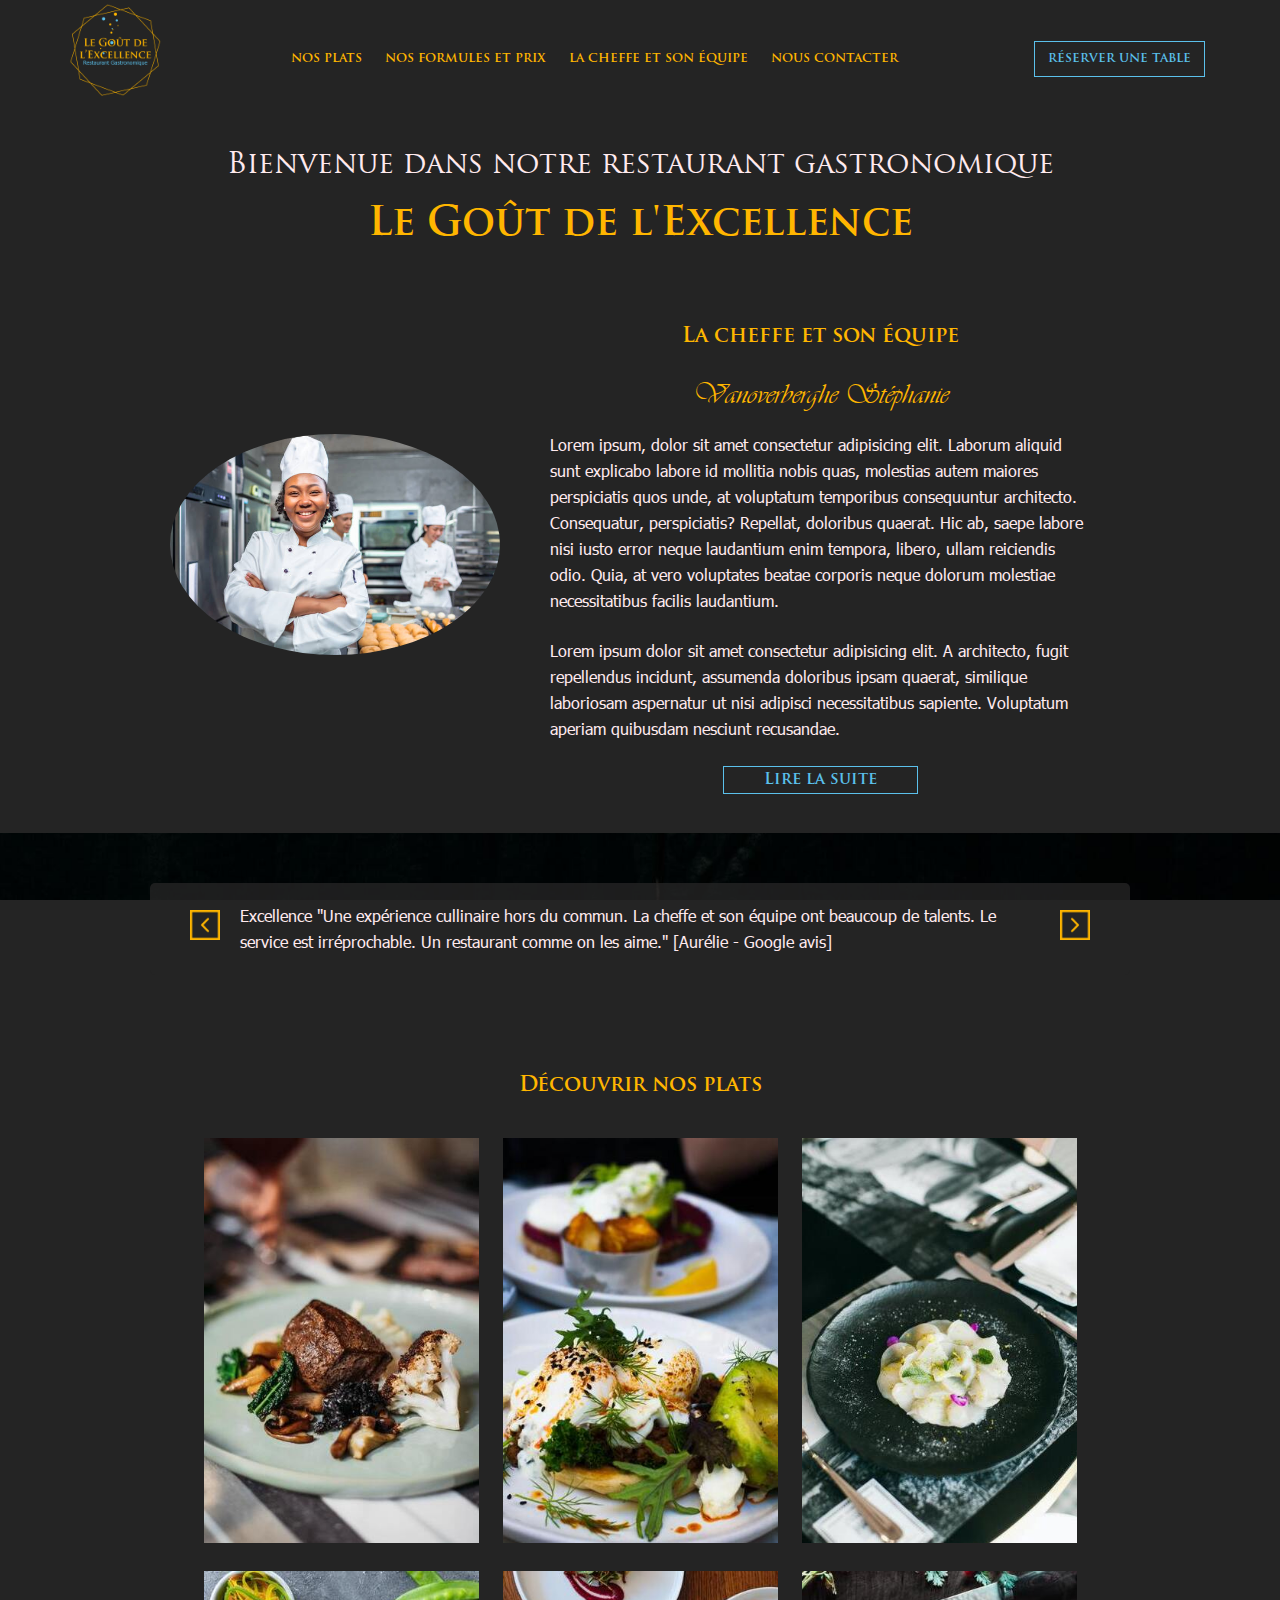
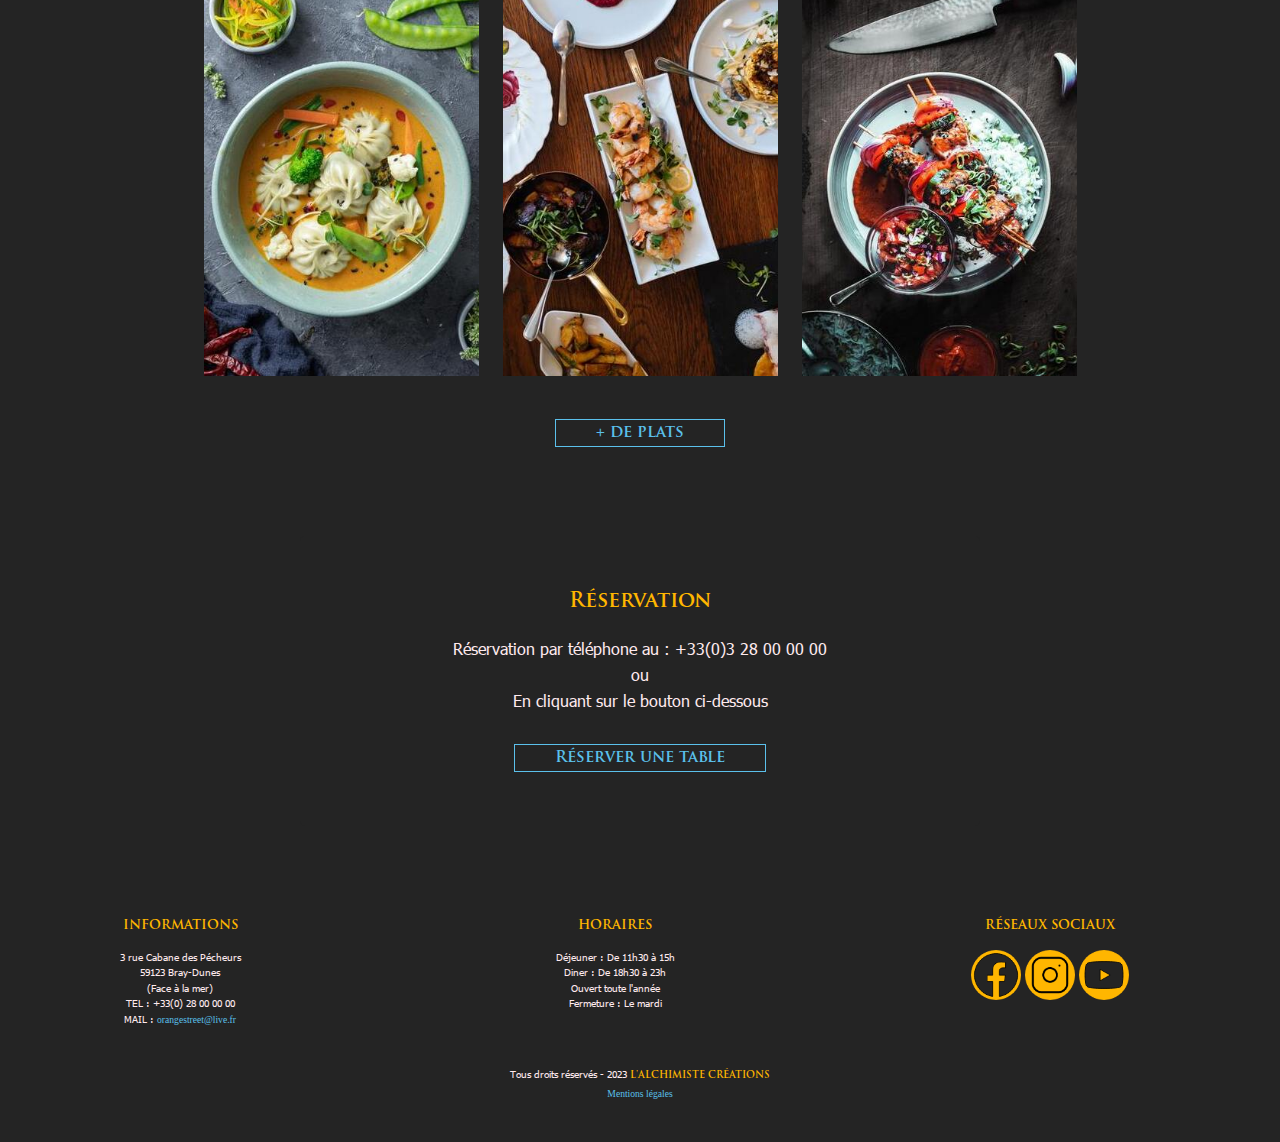
==== index.html @ fe38e7e0 "Dépot formule et prix" ====
<!DOCTYPE html>
<html lang="fr">

<head>
    <!-- META -->
    <meta charset="UTF-8">
    <meta http-equiv="X-UA-Compatible" content="IE=edge">
    <meta name="description"
        content="Découvrez notre restaurant gastronomique à Bray-dunes, où chaque plat est une véritable œuvre d'art culinaire. Notre chef utilise des ingrédients frais et locaux pour créer des plats savoureux et raffinés qui raviront vos papilles. Profitez de notre ambiance élégante et chaleureuse tout en dégustant notre menu délicieux, accompagné d'une sélection de vins soigneusement choisie. Réservez dès maintenant pour une expérience gastronomique inoubliable.">
    <meta name="viewport" content="width=device-width, initial-scale=1.0">

    <!-- LINK -->
    <link rel="stylesheet" href="/public/assets/css/style.css" media="screen">
    <link rel="shortcut icon" href="" type="image/x-icon">

    <title>"Le goût de l'excellence" restaurant gastronomique à Bray-dunes | Menu savoureux à base d'ingrédients frais
        et locaux</title>
</head>

<body>
    <!-- HEADER -->
    <header class="header">

        <!-- NAVBAR -->
        <div class="topbar">
            <div class="logo">
                <a href="/" title="Accueil">
                    <img src="/public/assets/img/logo.png" alt="Logo du restaurant" width="100">
                </a>
            </div>
            <nav class="header-nav-container">
                <div class="header-nav">
                    <!-- <a href="/restaurant.html" title="Restaurant" class="nav-item">Notre restaurant</a> -->
                    <a href="/menu.html" title="Plats" class="nav-item">Nos plats</a>
                    <a href="/price.html" title="Prix" class="nav-item">Nos formules et prix</a>
                    <a href="/cheffe.html" title="La cheffe" class="nav-item">La cheffe et son équipe</a>
                    <a href="/contact.html" title="Contact" class="nav-item">Nous contacter </a>
                </div>
            </nav>
            <div class="reservation">
                <a href="/reserve.html" title="Réservation" class="nav-item menu-button">Réserver une table</a>
            </div>
        </div>
    </header>

    <!-- MAIN -->
    <main>

        <!-- BANNER -->
        <section class="banner" id="banner">
            <div class="banner-container">
                <div class="banner-video">
                    <video src="/public/assets/video/banner-home.mp4" height="100" loop autoplay></video>
                </div>
                <div class="banner-text">
                    <p class="banner-text-welcome">Bienvenue dans notre restaurant gastronomique</p>
                    <h1 class="banner-text-title">Le Goût de l'Excellence</h1>
                </div>
            </div>
        </section>

        <!-- CHEFFE -->
        <section class="section-home">
            <div class="container">
                <div class="block-cheffe">
                    <div class="block-img">
                        <img src="/public/assets/img/cheffe.jpg" alt="Photo du cheffe" class="rounded-img">
                    </div>
                    <div class="block-body">
                        <h2 class="title">La cheffe et son équipe</h2>
                        <h3 class="signature">Vanoverberghe Stéphanie</h3>
                        <div class="text">
                            <p>Lorem ipsum, dolor sit amet consectetur adipisicing elit. Laborum aliquid sunt explicabo
                                labore id
                                mollitia nobis quas, molestias autem maiores perspiciatis quos unde, at voluptatum
                                temporibus
                                consequuntur architecto. Consequatur, perspiciatis?
                                Repellat, doloribus quaerat. Hic ab, saepe labore nisi iusto error neque laudantium enim
                                tempora,
                                libero, ullam reiciendis odio. Quia, at vero voluptates beatae corporis neque dolorum
                                molestiae
                                necessitatibus facilis laudantium.</p>
                            <p>Lorem ipsum dolor sit amet consectetur adipisicing elit. A architecto, fugit repellendus
                                incidunt,
                                assumenda doloribus ipsam quaerat, similique laboriosam aspernatur ut nisi adipisci
                                necessitatibus
                                sapiente. Voluptatum aperiam quibusdam nesciunt recusandae.</p>
                        </div>
                        <div class="cheffe-btn">
                            <a href="/cheffe.html" class="btn">Lire la suite</a>
                        </div>
                    </div>
                </div>
            </div>
        </section>

        <!-- COMMENTS -->
        <section class="section-slider">
            <div class="container-slider">
                <div class="block-slider">
                    <div class="arrow-left">
                        <img src="/public/assets/img/arrow-left.png" alt="flèche gauche" class="arrow">
                    </div>
                    <div class="comments">
                        <p>Excellence "Une expérience cullinaire hors du commun. La cheffe et son équipe ont beaucoup de
                            talents. Le service est irréprochable. Un restaurant comme on les aime." [Aurélie - Google
                            avis]</p>
                    </div>
                    <div class="arrow-right">
                        <img src="/public/assets/img/arrow-right.png" alt="flèche droite" class="arrow">
                    </div>
                    <!-- <div class="points">
                        <img src="/public/assets/img/points.png" alt="Points">
                    </div> -->
                </div>
            </div>
        </section>

        <!-- PLATE -->
        <section class="section-mosaik">
            <div class="container-mosaik">
                <div class="block-body-mosaik">
                    <h2 class="title">Découvrir nos plats</h2>
                    <div class="block-img-mosaik">
                        <div class="block-img-top">
                            <img src="/public/assets/img/mosaik-1.jpg" alt="Plat1">
                            <img src="/public/assets/img/mosaik-2.jpg" alt="Plat2">
                            <img src="/public/assets/img/mosaik-3.jpg" alt="Plat3">
                        </div>
                        <div class="block-img-bottom">
                            <img src="/public/assets/img/mosaik-4.jpg" alt="Plat4">
                            <img src="/public/assets/img/mosaik-5.jpg" alt="Plat5">
                            <img src="/public/assets/img/mosaik-6.jpg" alt="Plat6">
                        </div>
                    </div>
                    <div class="btn-mosaik">
                        <a href="/price.html" class="btn">+ de plats</a>
                    </div>
                </div>
            </div>
        </section>

        <!-- RESERVATION -->
        <section class="section-reserve">
            <div class="container-reserve">
                <div class="block-reserve">
                    <h2 class="title">Réservation</h2>
                    <p>Réservation par téléphone au : +33(0)3 28 00 00 00</p>
                    <p>ou</p>
                    <p>En cliquant sur le bouton ci-dessous</p>
                    <div class="btn-reserve">
                        <a href="/reserve.html" class="btn">Réserver une table</a>
                    </div>
                </div>
            </div>
        </section>

    </main>

    <!-- FOOTER -->
    <footer class="footer" id="footer">
        <div class="footer-container">
            <div class="footer-columns">
                <div class="footer-column">
                    <div class="footer-title">
                        <h4>Informations</h4>
                    </div>
                    <p>3 rue Cabane des Pécheurs</p>
                    <p>59123 Bray-Dunes</p>
                    <p>(Face à la mer)</p>
                    <p>TEL : +33(0) 28 00 00 00</p>
                    <p>MAIL : <a href="mailto:orangestreet@live.fr">orangestreet@live.fr</a></p>
                </div>
                <div class="footer-column">
                    <div class="footer-title">
                        <h4>Horaires</h4>
                    </div>
                    <ul>
                        <li>Déjeuner : De 11h30 à 15h</li>
                        <li>Diner : De 18h30 à 23h</li>
                        <li>Ouvert toute l'année</li>
                        <li>Fermeture : Le mardi</li>
                    </ul>
                </div>
                <div class="footer-column">
                    <div class="footer-title">
                        <h4>Réseaux sociaux</h4>
                    </div>
                    <div class="footer-logos">
                        <a href="https://www.facebook.com/lalchimiste2compostelle" title="Facebook">
                            <img src="/public/assets/img/Facebook.png" alt="Logo Facebook" width="50">
                        </a>
                        <a href="https://www.instagram.com/lalchimiste_creations/" title="Instagram">
                            <img src="/public/assets/img/instagram.png" alt="Logo Instagram" width="50">
                        </a>
                        <a href="https://www.youtube.com/channel/UCnez55mgM1Cpp3RMYJ5Xnkg" title="YouTube">
                            <img src="/public/assets/img/youtube.png" alt="Logo YouTube" width="50">
                        </a>
                    </div>
                </div>
            </div>
            <div class="footer-credits">
                <p>Tous droits réservés - 2023 <span>L'Alchimiste Créations</span></p>
                <a href="/legals-mentions.html" title="Mentions légales" class="legal-mentions">Mentions légales</a>
            </div>
        </div>

    </footer>

</body>

</html>
---- public/assets/css/style.css ----
/*! minireset.css v0.0.6 | MIT License | github.com/jgthms/minireset.css */
html,
body,
p,
ol,
ul,
li,
dl,
dt,
dd,
blockquote,
figure,
fieldset,
legend,
textarea,
pre,
iframe,
hr,
h1,
h2,
h3,
h4,
h5,
h6 {
    margin: 0;
    padding: 0;
}

h1,
h2,
h3,
h4,
h5,
h6 {
    font-size: 100%;
    font-weight: normal;
}

ul {
    list-style: none;
}

button,
input,
select {
    margin: 0;
}

html {
    box-sizing: border-box;
}

*,
*::before,
*::after {
    box-sizing: border-box;
}

img,
video {
    height: auto;
    max-width: 100%;
}

iframe {
    border: 0;
}

table {
    border-collapse: collapse;
    border-spacing: 0;
}

td,
th {
    padding: 0;
}

/* FONT */

@font-face {
    font-family: 'Trajan Pro Bold';
    src: url('/public/assets/font/Trajan\ Pro\ Bold.ttf') format('truetype');
}

@font-face {
    font-family: 'Tahoma Regular';
    src: url('/public/assets/font/Tahoma.ttf') format('truetype');
}

@font-face {
    font-family: 'Vilvaldi';
    src: url('/public/assets/font/Vivaldi.ttf') format('truetype');
}

@font-face {
    font-family: 'Trajan Pro Regular';
    src: url(/public/assets/font/TrajanPro-Regular.ttf) format('truetype');
}

/* GENERAL */

html {
    font-size: 16px;
}

body {
    line-height: 1.625;
    background: #242424;
}

p {
    color: #ffeaee;
    font-family: 'Tahoma Regular', sans-serif;
}

h1,
h2,
h3,
h4,
h5,
h6,
a {
    font-family: 'Trajan Pro Bold', serif;
    color: #ffb600;
}

h1 {
    font-size: 3rem;
    text-align: center;
}

h2 {
    font-size: 2.15rem;
}

a {
    text-decoration: none;
    transition: color .3s;
}

li {
    font-family: "Tahoma Regular";
    color: #ffeaee;
    font-size: .6rem;
}

img {
    max-width: 100%;
    height: auto;
}

/* HEADER */

.topbar {
    font-size: .75rem;
    text-transform: uppercase;
    text-align: center;
    padding: 20px 0;
}


.nav-item:hover {
    color: #5bc0eb;
}

.logo {
    margin-bottom: 10px;
}

.nav-item {
    display: block;
    margin: 5px 10px;
    line-height: 1.5;
}

.menu-button {
    color: #5bc0eb;
    border: solid 1px #5bc0eb;
    margin-top: 10px;
    padding: 5px 9px;
}

.menu-button:hover {
    color: #ffeaee;
    border: solid 1px #ffeaee;
    transition: .3s;
}

/* BANNER */

.banner {
    position: relative;
}

.banner-container {
    position: relative;
    max-width: 100%;
    overflow: hidden;
}

.banner-video {
    width: 100%;
    position: relative;
    z-index: 0;
    opacity: 0.5;
}

.banner-text {
    position: absolute;
    top: 0;
    left: 0;
    width: 100%;
    height: 100%;
    display: flex;
    flex-direction: column;
    justify-content: center;
    align-items: center;
    color: #fff;
    z-index: 2;
}

.banner-text-welcome {
    font-family: 'Trajan Pro Regular', serif;
    text-align: center;
    font-size: .9rem;
    display: block;
    line-height: 2;
}

.banner-text-title {
    display: block;
    font-size: 1.5rem;
}

/* HOME SECTION */

.container {
    margin: 20px auto;
    padding: 0 20px;
    max-width: 960px;
    text-align: center;
}

.block-cheffe {
    margin-top: 10px;
    margin-bottom: 40px;
}

.block-img {
    text-align: center;
}

.rounded-img {
    border-radius: 50%;
    display: block;
    margin: 0 auto;
}

.block-body {
    text-align: center;
}

.title {
    font-size: 1.3rem;
    margin-top: 1.5rem;
    margin-bottom: 1.1rem;
}

.signature {
    font-family: "Vilvaldi";
    font-size: 1.8rem;
}

.block-body p {
    margin-bottom: 1.5rem;
    margin-top: .9rem;
}

.btn {
    color: #5bc0eb;
    border: solid 1px #5bc0eb;
    margin-top: 10px;
    padding: 5px 40px;
}

.btn:hover {
    color: #ffb600;
    border: solid 1px #ffb600;
    transition: .3s;
}

/* SECTION SLIDER */

.container-slider {
    padding: 50px 0;
    background-image: url(/public/assets/img/slider-section.jpg);
    background-size: cover;
    background-position: center;
    background-attachment: fixed;
}

.block-slider {
    background-color: rgba(36, 36, 36, 0.8);
    display: flex;
    justify-content: center;
    align-items: center;
    padding: 25px 0;
}

.arrow {
    width: 150px;
}

.arrow-left,
.arrow-right {
    margin: 0 20px;
}

/* SECTION MOSAIK */

.block-body-mosaik {
    text-align: center;
    margin: 20px 0 40px 0;
}

.block-img-mosaik {
    margin: 25px 0;
}

.block-img-bottom {
    display: none;
}

/* SECTION-RESERVE */

.container-reserve {
    padding: 50px 0;
    background-image: url(/public/assets/img/reserve-section.jpg);
    background-size: cover;
    background-position: center;
    background-attachment: fixed;
}

.block-reserve {
    background-color: rgba(36, 36, 36, 0.8);
    text-align: center;
    padding: 25px 0;
}

.btn-reserve {
    margin: 30px;
}

/* MENU SECTION */

.container-menu {
    margin-bottom: 40px;
}

.title-body {
    color: #5bc0eb;
}

.container-left {
    display: none;
}

.block-plates-body {
    margin: 10px 0 50px 0;
}

.block-plates-img img {
    border-radius: 50%;
    margin: 10px 0 0 0;
}

.block-plates-body p {
    margin: 15px 0 10px 0;
}

/* SECTION FORMULAS */

.block-formula-img {
    margin: 10px 0 10px 0;
}

.btn-formula {
    margin: 20px 0 50px 0;
}

/* SECTION MENU-CARD */

.block-menu-card {
    margin: 0 0 40px 0;
}

.menu-body {
    margin: 10px 0;
}

.card {
    margin: 20px 0 50px 0;
}

th {
    font-family: "Trajan Pro Bold";
}

td {
    color: #ffeaee;
    padding: 10px 10px;
}

.menu-body td:nth-child(2) {
    color: #ffb600;
}

.menu-body {
    display: flex;
    justify-content: center;
}

.menu-img {
    margin: 0 0 20px 0;
}

/* FOOTER */

.footer {
    padding: 40px 30px;
}

.footer-columns,
.footer-credits {
    text-align: center;
}

.footer-column {
    margin-bottom: 2rem;
}

.footer-column p,
.footer-credits p {
    font-size: .6rem;
}

.footer-title {
    font-size: .8rem;
    text-transform: uppercase;
    margin-bottom: 0.8rem;
}

.footer a {
    color: #5bc0eb;
    font-family: "Tohama Reguler";
}

.footer a:hover {
    color: #ffb600;
    transform: .3s;
}

.footer-credits {
    font-size: 0.7rem;
    margin-top: .5rem;
}

.footer-credits span {
    font-family: "Trajan Pro Bold";
    text-transform: uppercase;
    color: #ffb600;
}

.legal-mentions {
    font-size: 0.6rem;
}

/* MEDIA QUERIES */

@media only screen and (min-width: 620px) {
    html {
        font-size: 16px;
    }

    /* HEADER */

    .nav-item {
        display: block;
        margin: 5px 10px;
    }

    .banner-text-welcome {
        font-size: 1.8rem;
        display: block;
    }

    .banner-text-title {
        font-size: 2.5rem;
    }

    .menu-button {
        margin-top: 10px;
        padding: 5px 9px;
    }

    /* SECTION SLIDER */

    .block-slider {
        padding: 20px;
    }

    .arrow {
        width: 50px;
    }

    /* SECTION MOSAIK */

    .block-body-mosaik {
        margin: 0 auto;
        padding: 20px;
        max-width: 960px;
    }

    .block-img-bottom {
        display: block;
    }

    .block-img-mosaik img {
        width: 200px;
        height: auto;
        margin: 10px 10px;
    }

    /* SECTION MENU */

    .container-left {
        display: block;
    }

    .block-menu-plate {
        display: flex;
        justify-content: center;
        align-items: center;
        margin: 0 20px 20px 20px;
    }

    .block-plates-img {
        width: 600px;
    }

    .block-plates-body {
        width: 600px;
    }

    .container-left .block-plates-body {
        text-align: right;
    }

    .container-right .block-plates-body {
        text-align: left;
    }

    /* SECTION MENU CARD */

    .card {
        display: flex;
        justify-content: center;
        align-items: center;
        margin: 0 10px 10px 10px;
    }

    .menu-card-img {
        width: 400px;
        float: left;
        margin-right: 10px;
    }

    .menu-body {
        text-align: left;
        margin: 0 0 0 20px;
        width: 800px;
    }

    .menu-body td:nth-child(2) {
        text-align: right;
    }

    tbody {
        text-align: left;
    }

    .menu-body table {
        width: 100%; 
    }

    .menu-body th,
    .menu-body td {
        padding: 5px;
        font-size: .8rem;
    }

    .menu-body td:first-child {
        text-align: left;
    }

    .menu-body td:last-child {
        text-align: right; 
    }

}

@media only screen and (min-width: 700px) {

    .block-formulas {
        display: flex;
        justify-content: center;
        align-items: center;
        margin: 0 10px 10px 10px;
    }

    .block-formula {
        margin: 0 10px 0 10px;
    }

    .title-body-formula {
        color: #5bc0eb;
        font-size: .8rem;
    }

    /* FOOTER */

    .footer-columns {
        display: flex;
        justify-content: space-between;
    }

    .footer-column {
        width: 300px;
        margin-right: 50px;
    }

}

@media only screen and (min-width: 920px) {

    /* HEADER */

    .topbar {
        display: flex;
        align-items: center;
        max-width: 1150px;
        margin: 0 auto;
        padding: 0;
    }

    .logo {
        margin-right: auto;
    }

    .nav-item {
        display: inline-block;
        margin: 0 10px;
    }

    .reservation {
        margin-left: auto;
    }

    .menu-button {
        padding: 8px 13px;
    }

    /* HOME SECTION */

    .container {
        margin-left: 150px;
        margin-right: 150px;
    }

    .block-cheffe {
        display: flex;
        justify-content: center;
        align-items: center;
    }

    .block-img {
        width: auto;
        margin-right: 50px;
    }

    .block-body {
        width: 1000px;
    }

    .text {
        text-align: left;
    }

    /* SECTION SLIDER */

    .block-slider,
    .block-reserve {
        margin: 0 150px;
        border-radius: 5px;
    }

    .block-img-mosaik img {
        width: 275px;
        height: auto;
        margin: 10px 10px;
    }

    /* SECTION MOSAIK */

    .btn-mosaik {
        margin-bottom: 20px;
    }

    /* SECTION RESERVE */

    .block-reserve {
        margin: 0 300px;
        border-radius: 5px;
    }

    /* SECTION FORMULAS */

    .block-formulas {
        display: flex;
        justify-content: center;
        align-items: center;
        margin: 0 20px 20px 20px;
    }

    .block-formula {
        margin: 0 30px 0 30px;
    }

    .title-body-formula {
        color: #5bc0eb;
        font-size: .8rem;
    }

    /* SECTION MENU CARD */

    .menu-body th,
    .menu-body td {
        padding: 5px;
    }

}
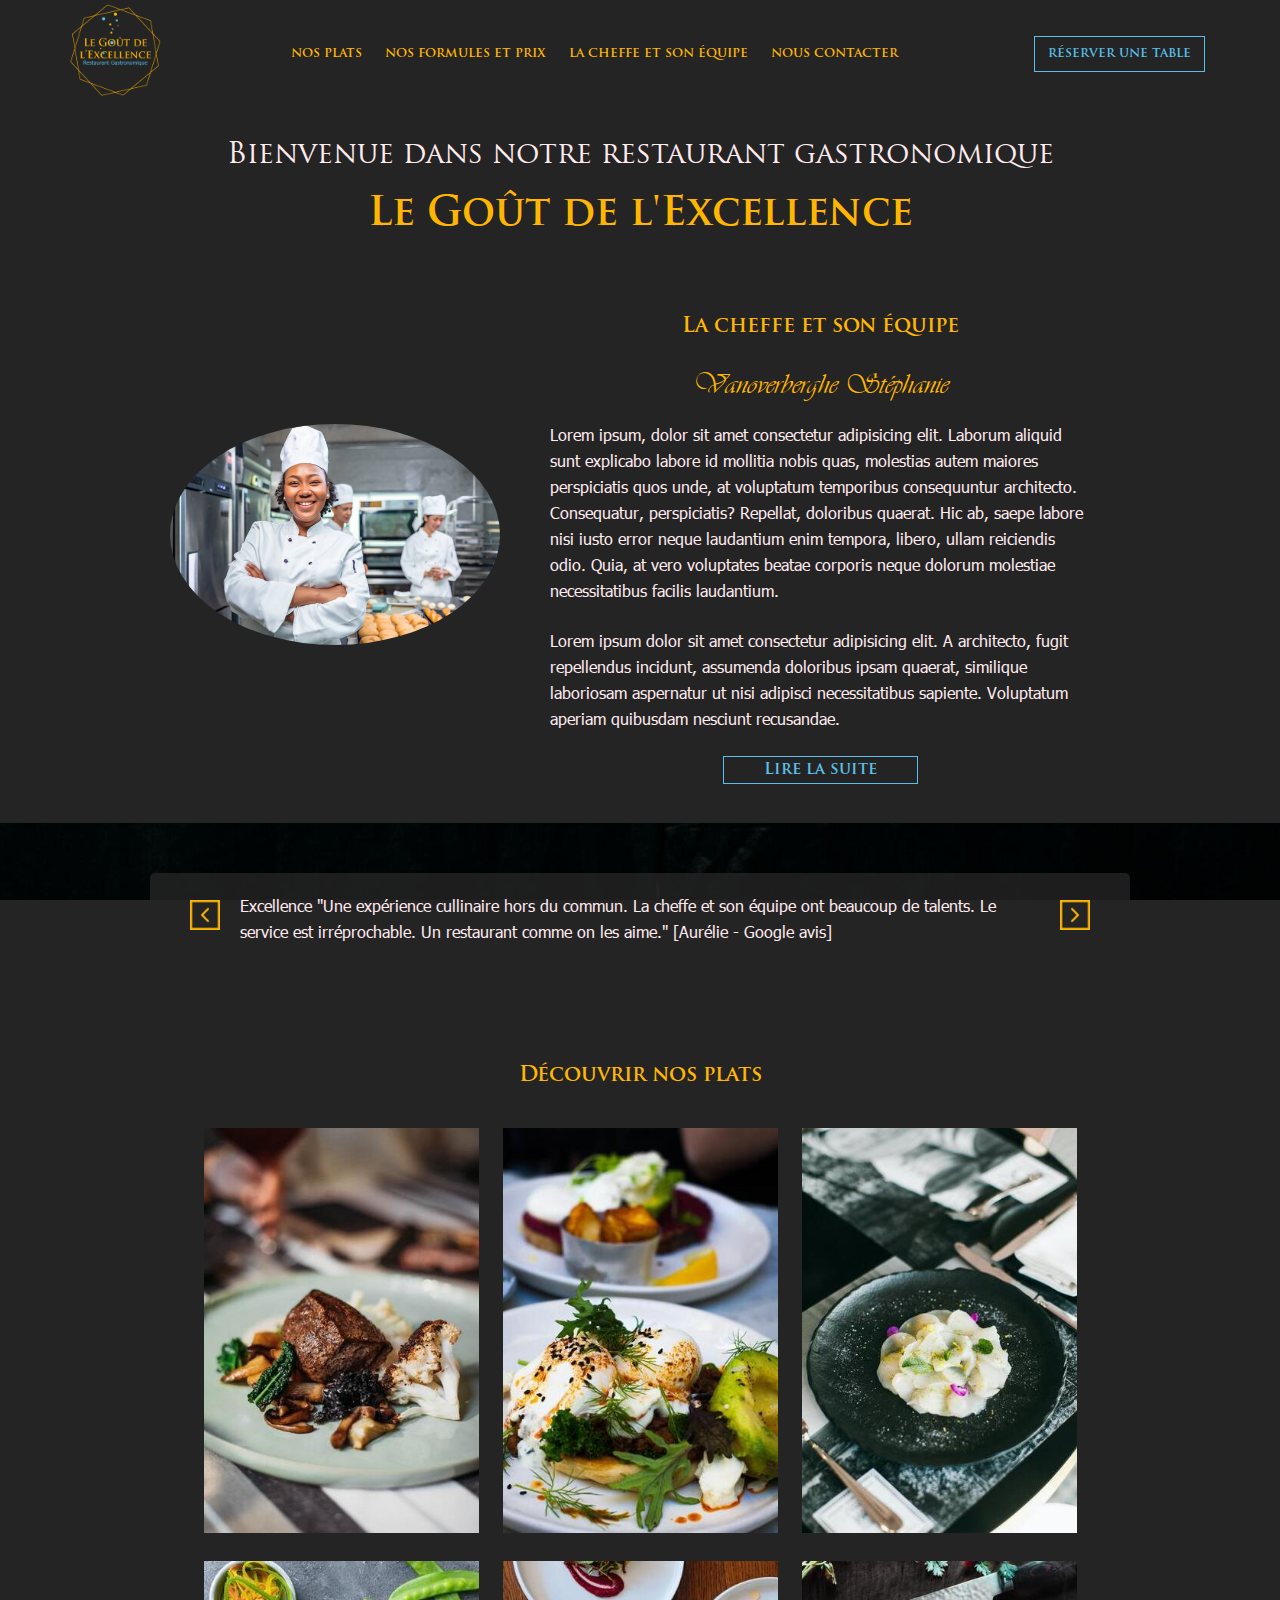
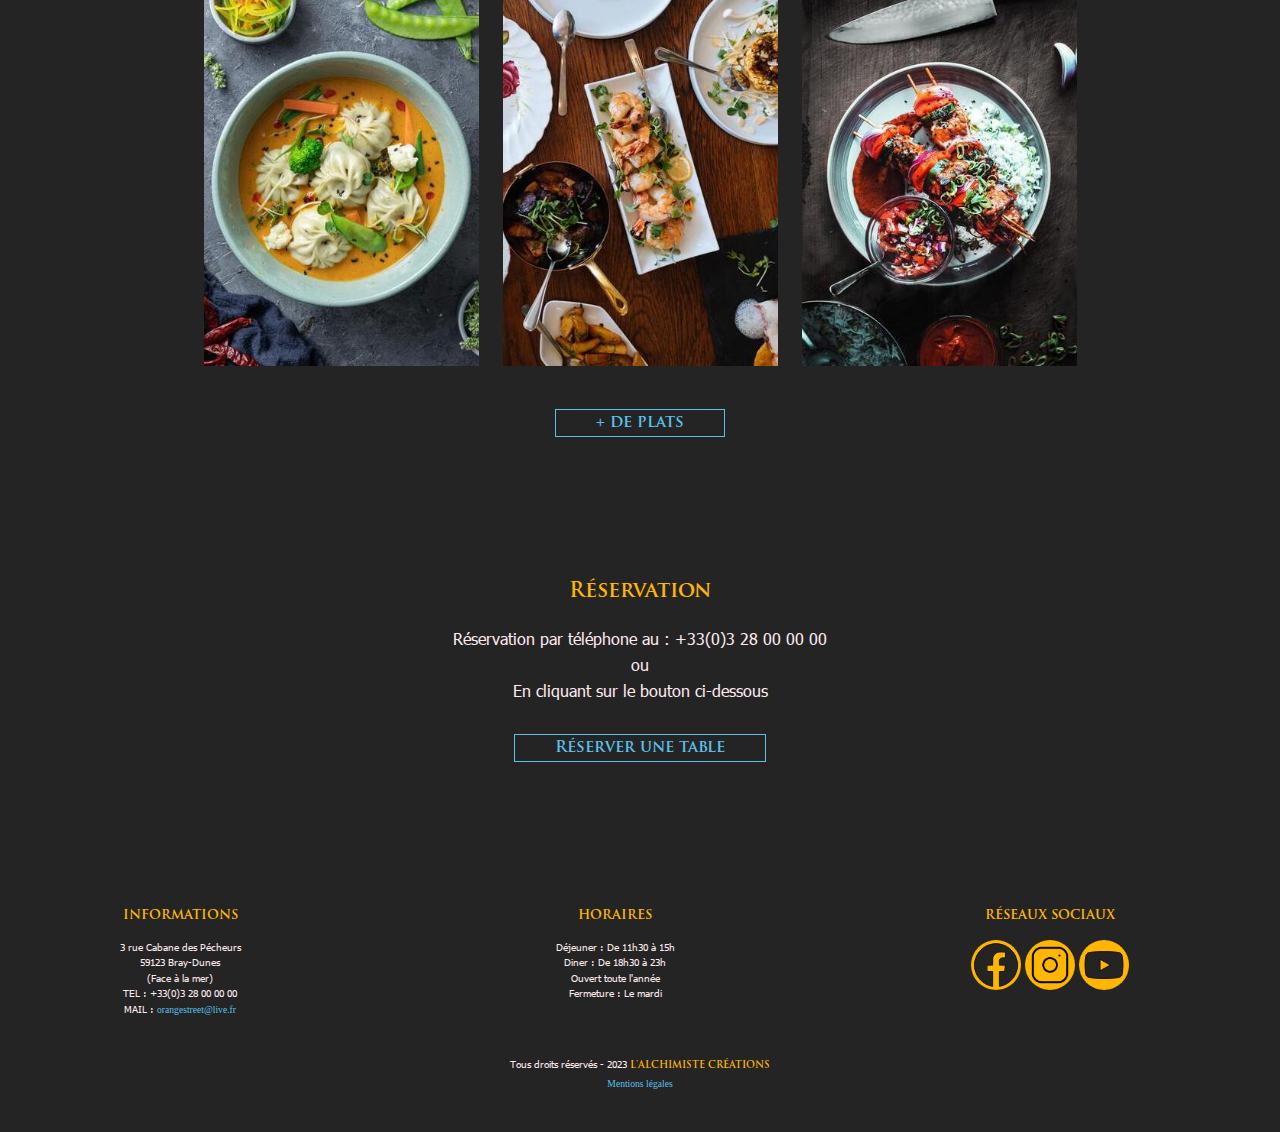
==== commit a954d089: "page contact et réservation" ====
--- a/index.html
+++ b/index.html
@@ -168,7 +168,7 @@
                     <p>3 rue Cabane des Pécheurs</p>
                     <p>59123 Bray-Dunes</p>
                     <p>(Face à la mer)</p>
-                    <p>TEL : +33(0) 28 00 00 00</p>
+                    <p>TEL : +33(0)3 28 00 00 00</p>
                     <p>MAIL : <a href="mailto:orangestreet@live.fr">orangestreet@live.fr</a></p>
                 </div>
                 <div class="footer-column">
--- a/public/assets/css/style.css
+++ b/public/assets/css/style.css
@@ -156,16 +156,10 @@
     font-size: .75rem;
     text-transform: uppercase;
     text-align: center;
-    padding: 20px 0;
-}
-
+}
 
 .nav-item:hover {
     color: #5bc0eb;
-}
-
-.logo {
-    margin-bottom: 10px;
 }
 
 .nav-item {
@@ -425,6 +419,102 @@
     margin: 0 0 20px 0;
 }
 
+/* SECTION CONTACT */
+
+.container-contact,
+.container-reserved {
+    padding: 0 0 30px 0;
+    text-align: center;
+}
+
+.section-contact input,
+.section-reserved select,
+.section-reserved input,
+.section-contact textarea {
+    width: 100%;
+    background-color: #364e58;
+    border: none;
+    font-size: 1rem;
+    color: #ffeaee;
+    font-family: "Tahoma Regular", sans-serif;
+    border-radius: 3px;
+}
+
+.section-contact input:focus,
+.section-reserved select:focus,
+.section-reserved input:focus,
+.section-contact textarea:focus {
+    background-color: rgba(54, 78, 88, .1);
+}
+
+.section-reserved .contact-form-row {
+    margin-top: 30px;
+}
+
+.section-contact input,
+.section-reserved select,
+.section-reserved input {
+    margin-bottom: 15px;
+    height: 40px;
+    padding: 0 0.5rem;
+}
+
+.section-contact textarea {
+    padding: 10px 0.5rem;
+}
+
+.section-contact input::placeholder,
+.section-contact textarea::placeholder {
+    color: #ffeaee;
+}
+
+.contact-form {
+    margin: 0 20px 0 20px;
+    color: #ffeaee;
+}
+
+.button {
+    font-family: "Trajan Pro Bold", serif;
+    background-color: #242424;
+    color: #5bc0eb;
+    border: solid 1px #5bc0eb;
+    margin-top: 10px;
+    padding: 5px 40px;
+    width: 100%;
+    cursor: pointer;
+    transition: .3s;
+}
+
+.button:hover {
+    color: #ffb600;
+    border: solid 1px #ffb600;
+    transition: .3s;
+}
+
+/* SECTION RESERVED */
+
+.section-reserved select {
+    -moz-appearance: none;
+    -webkit-appearance: none;
+    appearance: none;
+}
+
+.section-reserved select {
+    background: 
+        #364e58 
+        no-repeat 
+        right 
+        0.5rem 
+        center 
+        url(/public/assets/img/arrow-down.png);
+    background-size: 15px;
+}
+
+.map {
+    width: 100%;
+    height: 250px;
+}
+
 /* FOOTER */
 
 .footer {
@@ -591,7 +681,7 @@
     }
 
     .menu-body table {
-        width: 100%; 
+        width: 100%;
     }
 
     .menu-body th,
@@ -605,7 +695,26 @@
     }
 
     .menu-body td:last-child {
-        text-align: right; 
+        text-align: right;
+    }
+
+    /* SECTION CONTACT */
+
+    .section-contact input,
+    .section-reserved input,
+    .section-reserved select,
+    .section-contact textarea {
+        width: 75%;
+    }
+
+    .button {
+        width: auto;
+    }
+
+    /* SECTION RESERVED */
+
+    .map {
+        height: 460px;
     }
 
 }
@@ -749,4 +858,15 @@
         padding: 5px;
     }
 
+    /* SECTION CONTACT */
+
+    /* SECTION CONTACT */
+
+    .section-contact input,
+    .section-reserved input,
+    .section-reserved select,
+    .section-contact textarea {
+        width: 90%;
+    }
+
 }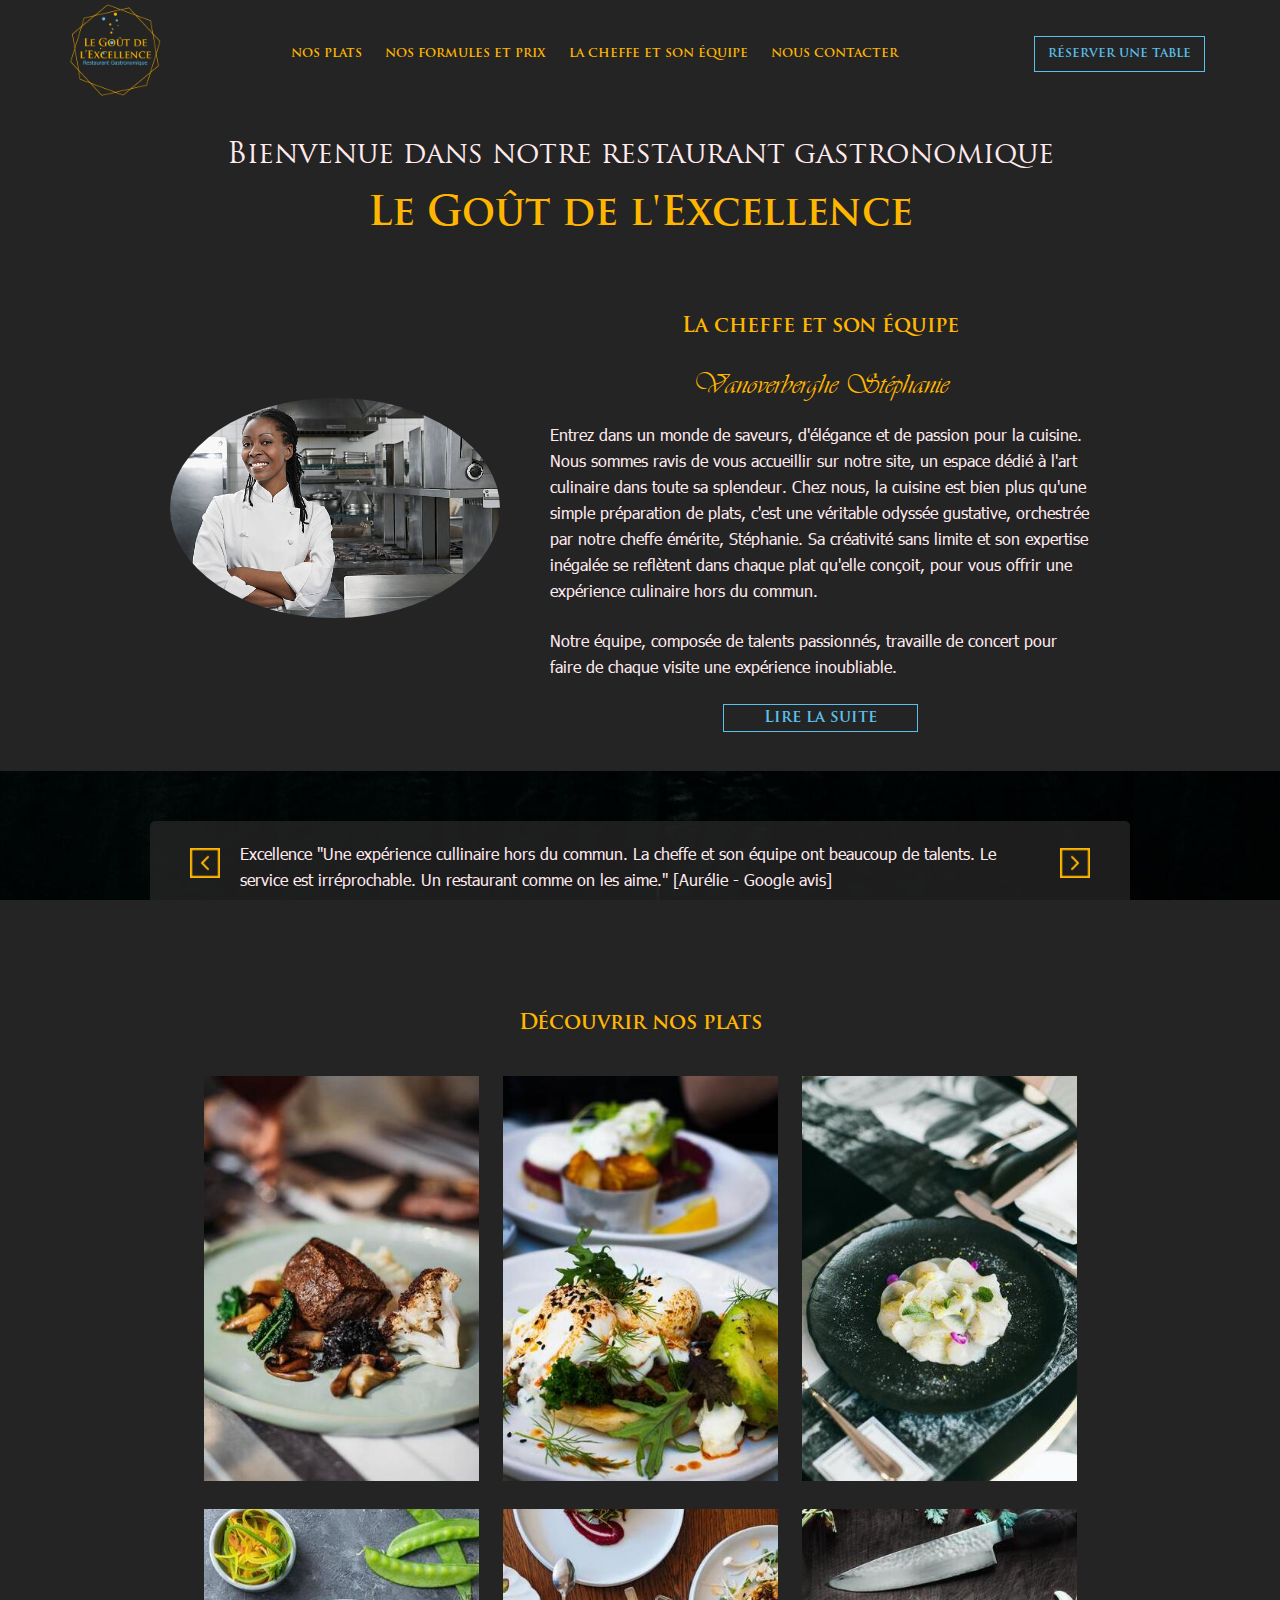
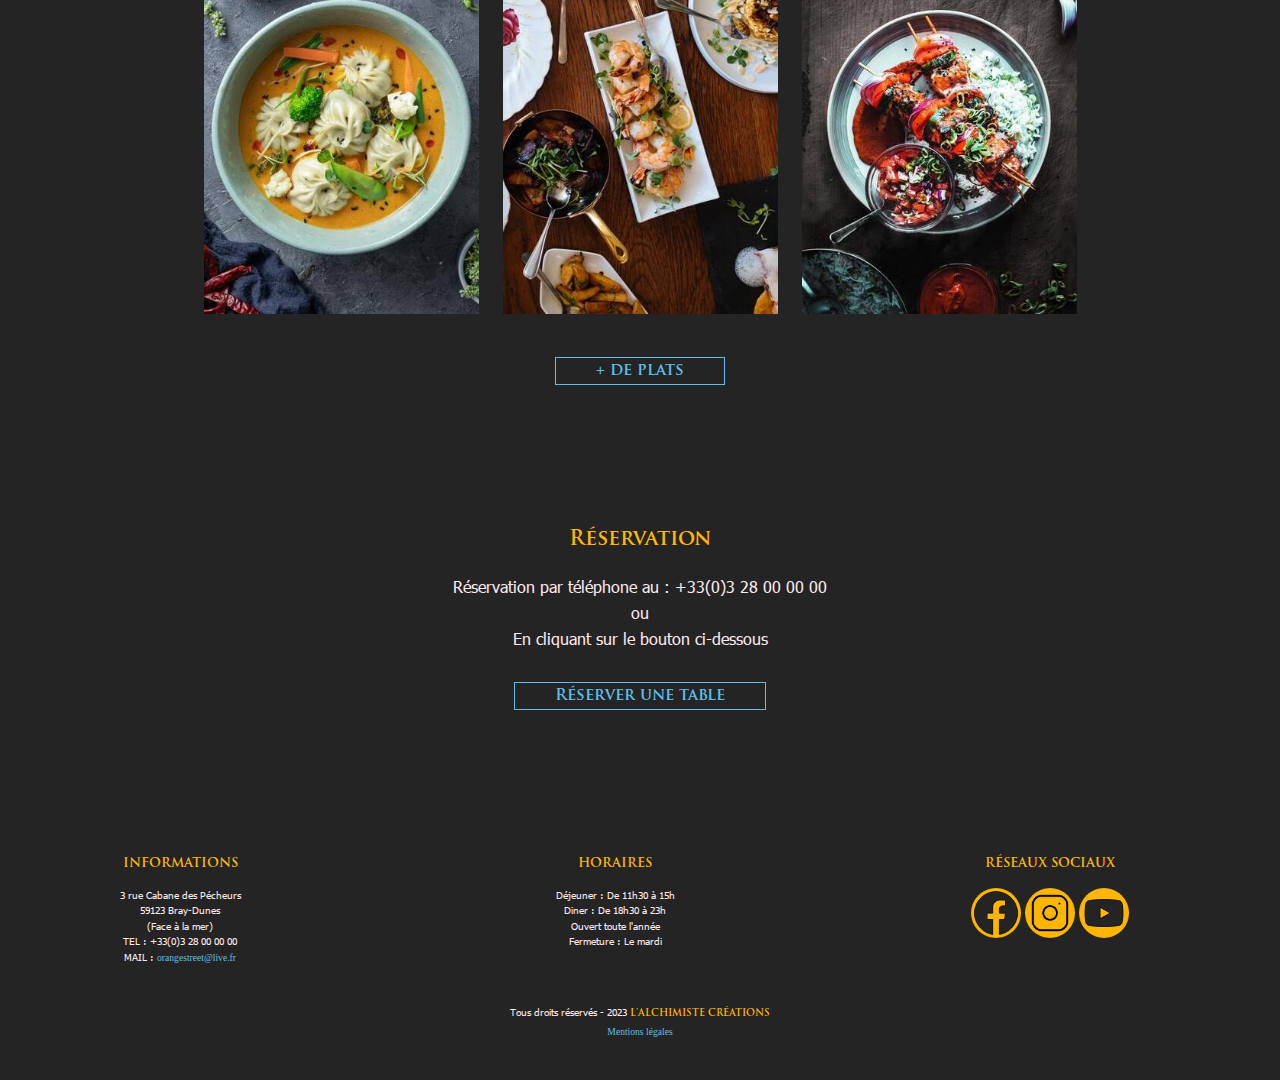
==== commit 598d51e0: "page mentions légales" ====
--- a/index.html
+++ b/index.html
@@ -70,21 +70,14 @@
                         <h2 class="title">La cheffe et son équipe</h2>
                         <h3 class="signature">Vanoverberghe Stéphanie</h3>
                         <div class="text">
-                            <p>Lorem ipsum, dolor sit amet consectetur adipisicing elit. Laborum aliquid sunt explicabo
-                                labore id
-                                mollitia nobis quas, molestias autem maiores perspiciatis quos unde, at voluptatum
-                                temporibus
-                                consequuntur architecto. Consequatur, perspiciatis?
-                                Repellat, doloribus quaerat. Hic ab, saepe labore nisi iusto error neque laudantium enim
-                                tempora,
-                                libero, ullam reiciendis odio. Quia, at vero voluptates beatae corporis neque dolorum
-                                molestiae
-                                necessitatibus facilis laudantium.</p>
-                            <p>Lorem ipsum dolor sit amet consectetur adipisicing elit. A architecto, fugit repellendus
-                                incidunt,
-                                assumenda doloribus ipsam quaerat, similique laboriosam aspernatur ut nisi adipisci
-                                necessitatibus
-                                sapiente. Voluptatum aperiam quibusdam nesciunt recusandae.</p>
+                            <p>Entrez dans un monde de saveurs, d'élégance et de passion pour la cuisine. Nous sommes
+                                ravis de vous accueillir sur notre site, un espace dédié à l'art culinaire dans toute sa
+                                splendeur. Chez nous, la cuisine est bien plus qu'une simple préparation de plats, c'est
+                                une véritable odyssée gustative, orchestrée par notre cheffe émérite, Stéphanie. Sa
+                                créativité sans limite et son expertise inégalée se reflètent dans chaque plat qu'elle
+                                conçoit, pour vous offrir une expérience culinaire hors du commun.</p>
+                            <p>Notre équipe, composée de talents passionnés, travaille de concert pour faire de chaque
+                                visite une expérience inoubliable.</p>
                         </div>
                         <div class="cheffe-btn">
                             <a href="/cheffe.html" class="btn">Lire la suite</a>
--- a/public/assets/css/style.css
+++ b/public/assets/css/style.css
@@ -515,6 +515,21 @@
     height: 250px;
 }
 
+/* SECTION CHEFFE ET SON EQUIPE */
+
+.title-blue {
+    color: #5bc0eb;
+}
+
+.section-cheffe p {
+    text-align: justify;
+}
+
+.section-cheffe img {
+    margin: 20px 0 0 0;
+    border-radius: 5px;
+}
+
 /* FOOTER */
 
 .footer {
@@ -564,6 +579,21 @@
 
 .legal-mentions {
     font-size: 0.6rem;
+}
+
+/* SECTION MENTIONS LEGALES */
+
+.block-body-legals-mentions {
+    padding: 20px 0;
+}
+
+.section-legals-mentions span {
+    color: #ffb600;
+}
+
+.section-legals-mentions p {
+    padding: 5px 0;
+    text-align: left;
 }
 
 /* MEDIA QUERIES */
@@ -715,6 +745,18 @@
 
     .map {
         height: 460px;
+    }
+
+    /* SECTION CHEFFE ET SON EQUIPE */
+
+    .section-cheffe {
+        margin: 0 150px;
+    }
+
+    /* SECTION LEGALS MENTIONS */
+
+    .block-body-legals-mentions {
+        padding: 20px 125px;
     }
 
 }
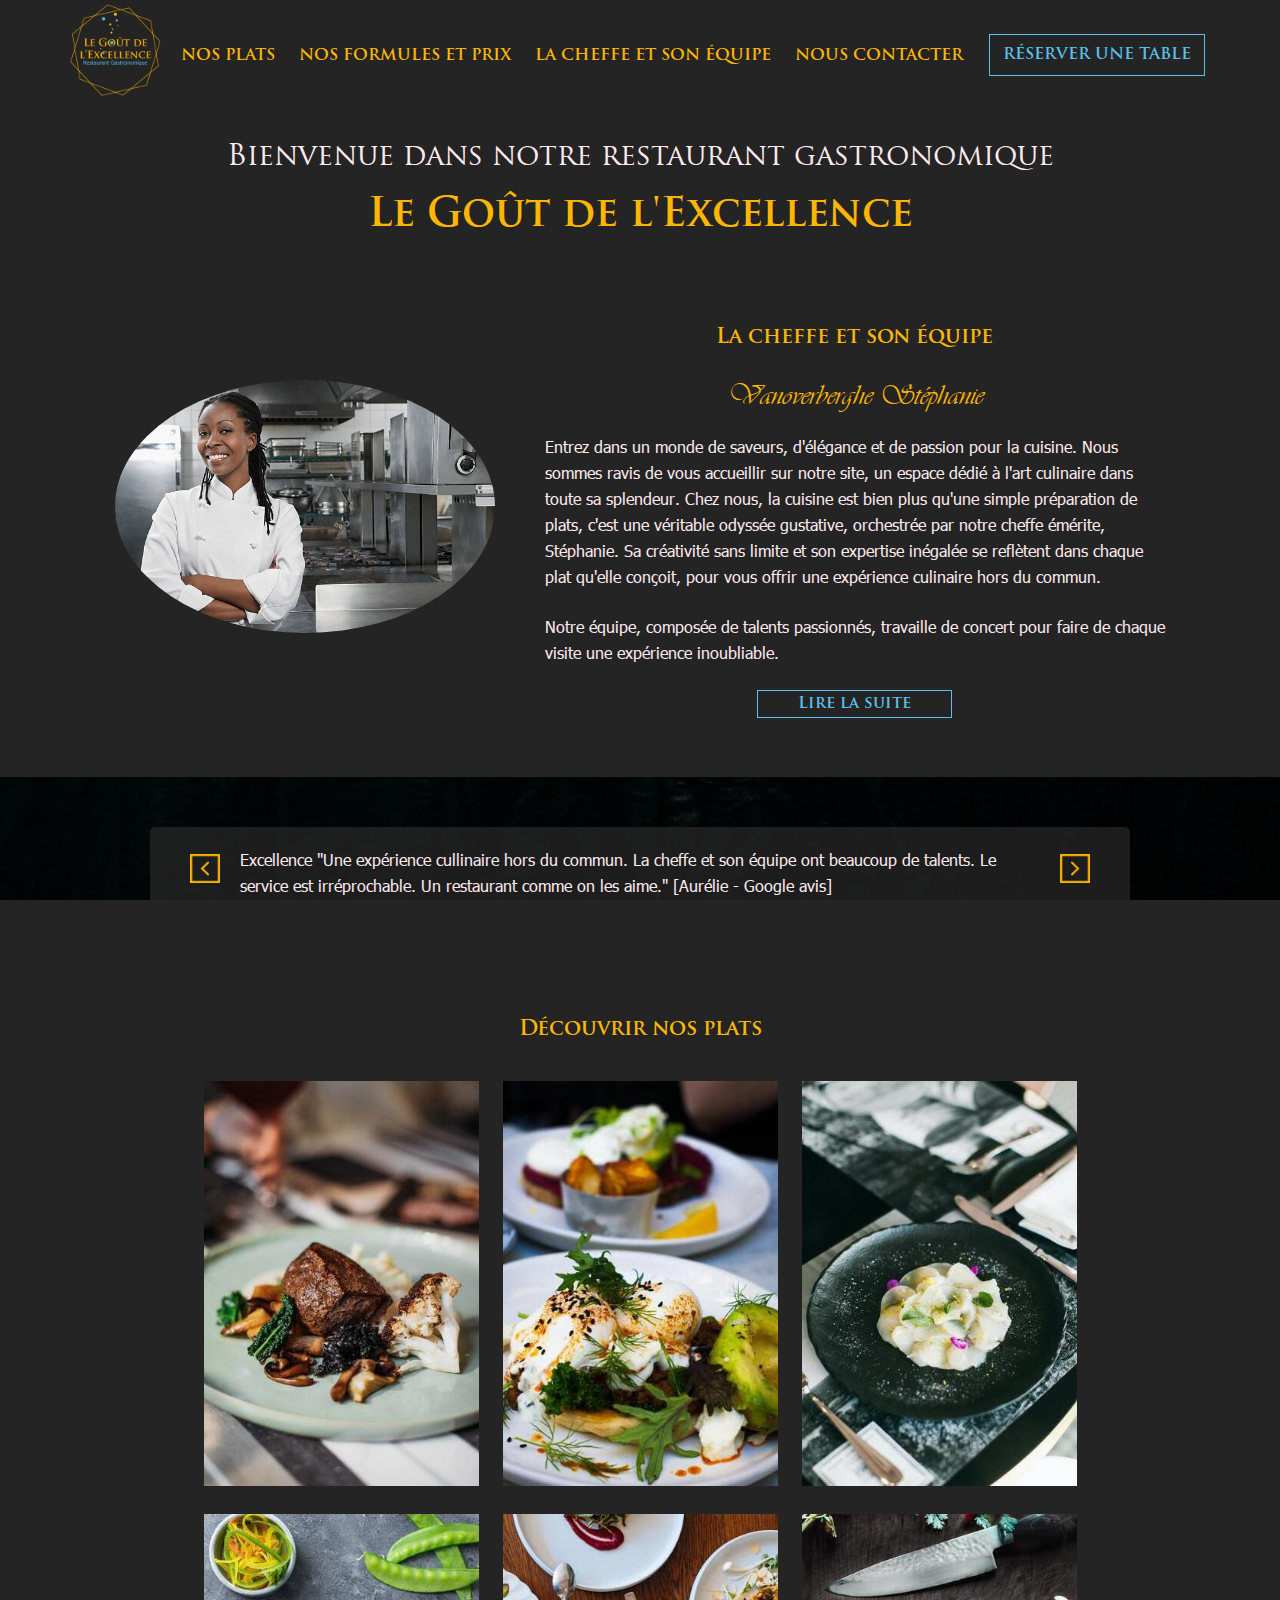
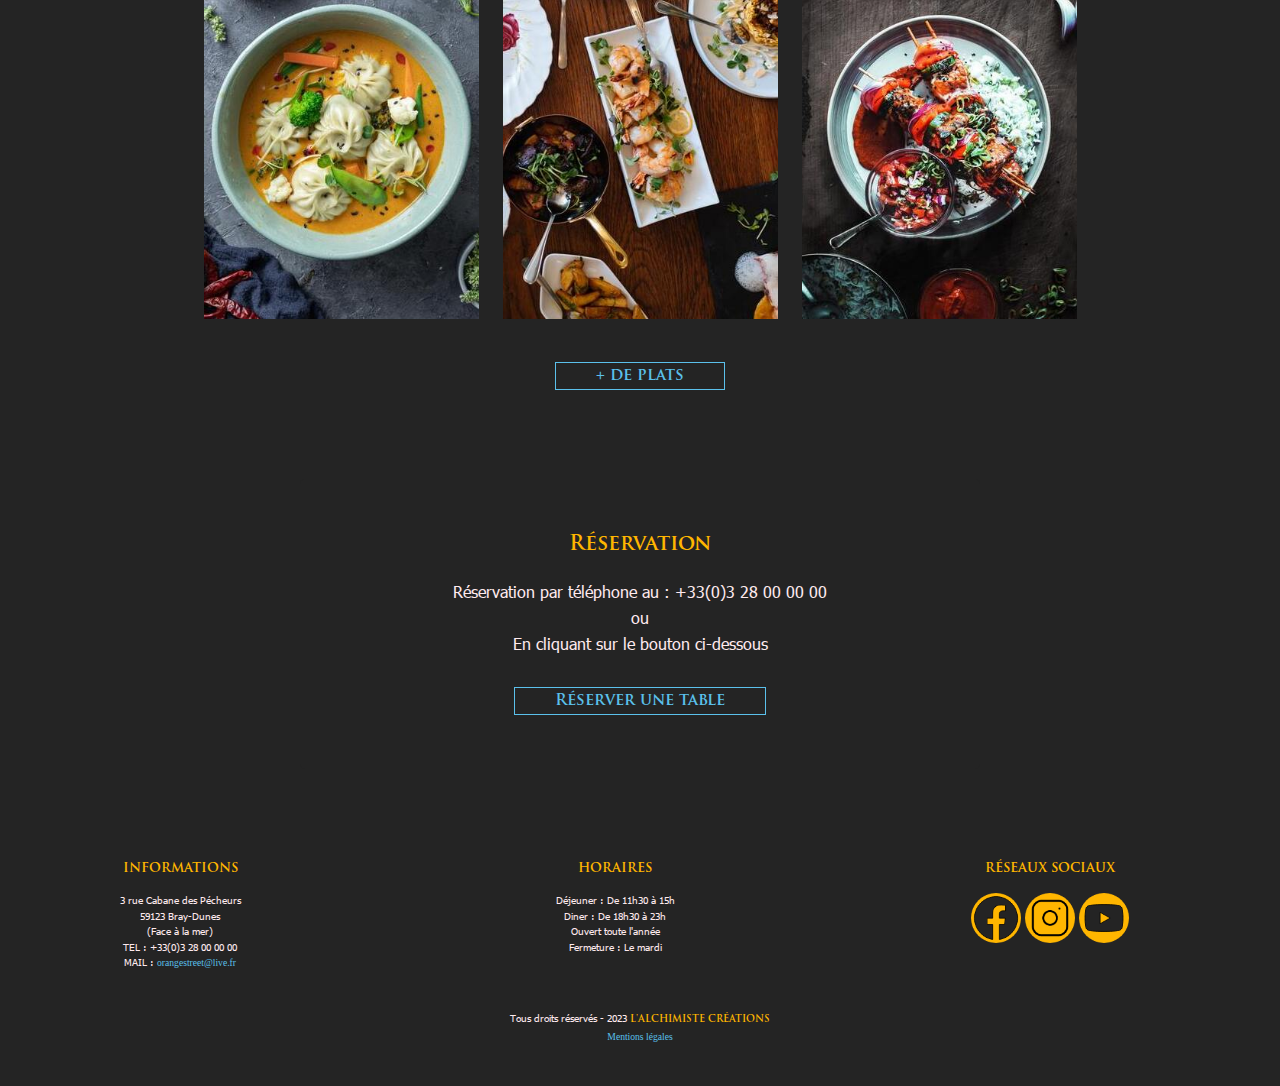
==== commit 25b75aac: "container" ====
--- a/index.html
+++ b/index.html
@@ -10,7 +10,7 @@
     <meta name="viewport" content="width=device-width, initial-scale=1.0">
 
     <!-- LINK -->
-    <link rel="stylesheet" href="/public/assets/css/style.css" media="screen">
+    <link rel="stylesheet" href="./public/assets/css/style.css" media="screen">
     <link rel="shortcut icon" href="" type="image/x-icon">
 
     <title>"Le goût de l'excellence" restaurant gastronomique à Bray-dunes | Menu savoureux à base d'ingrédients frais
@@ -24,21 +24,21 @@
         <!-- NAVBAR -->
         <div class="topbar">
             <div class="logo">
-                <a href="/" title="Accueil">
-                    <img src="/public/assets/img/logo.png" alt="Logo du restaurant" width="100">
+                <a href="./" title="Accueil">
+                    <img src="./public/assets/img/logo.png" alt="Logo du restaurant" width="100">
                 </a>
             </div>
             <nav class="header-nav-container">
                 <div class="header-nav">
                     <!-- <a href="/restaurant.html" title="Restaurant" class="nav-item">Notre restaurant</a> -->
-                    <a href="/menu.html" title="Plats" class="nav-item">Nos plats</a>
-                    <a href="/price.html" title="Prix" class="nav-item">Nos formules et prix</a>
-                    <a href="/cheffe.html" title="La cheffe" class="nav-item">La cheffe et son équipe</a>
-                    <a href="/contact.html" title="Contact" class="nav-item">Nous contacter </a>
+                    <a href="./menu.html" title="Plats" class="nav-item">Nos plats</a>
+                    <a href="./price.html" title="Prix" class="nav-item">Nos formules et prix</a>
+                    <a href="./cheffe.html" title="La cheffe" class="nav-item">La cheffe et son équipe</a>
+                    <a href="./contact.html" title="Contact" class="nav-item">Nous contacter </a>
                 </div>
             </nav>
             <div class="reservation">
-                <a href="/reserve.html" title="Réservation" class="nav-item menu-button">Réserver une table</a>
+                <a href="./reserve.html" title="Réservation" class="nav-item menu-button">Réserver une table</a>
             </div>
         </div>
     </header>
@@ -50,7 +50,7 @@
         <section class="banner" id="banner">
             <div class="banner-container">
                 <div class="banner-video">
-                    <video src="/public/assets/video/banner-home.mp4" height="100" loop autoplay></video>
+                    <video src="./public/assets/video/banner-home.mp4" height="100" loop autoplay></video>
                 </div>
                 <div class="banner-text">
                     <p class="banner-text-welcome">Bienvenue dans notre restaurant gastronomique</p>
@@ -61,10 +61,10 @@
 
         <!-- CHEFFE -->
         <section class="section-home">
-            <div class="container">
+            <div class="container container-cheffe">
                 <div class="block-cheffe">
                     <div class="block-img">
-                        <img src="/public/assets/img/cheffe.jpg" alt="Photo du cheffe" class="rounded-img">
+                        <img src="./public/assets/img/cheffe.jpg" alt="Photo du cheffe" class="rounded-img">
                     </div>
                     <div class="block-body">
                         <h2 class="title">La cheffe et son équipe</h2>
@@ -80,7 +80,7 @@
                                 visite une expérience inoubliable.</p>
                         </div>
                         <div class="cheffe-btn">
-                            <a href="/cheffe.html" class="btn">Lire la suite</a>
+                            <a href="./cheffe.html" class="btn">Lire la suite</a>
                         </div>
                     </div>
                 </div>
@@ -92,7 +92,7 @@
             <div class="container-slider">
                 <div class="block-slider">
                     <div class="arrow-left">
-                        <img src="/public/assets/img/arrow-left.png" alt="flèche gauche" class="arrow">
+                        <img src="./public/assets/img/arrow-left.png" alt="flèche gauche" class="arrow">
                     </div>
                     <div class="comments">
                         <p>Excellence "Une expérience cullinaire hors du commun. La cheffe et son équipe ont beaucoup de
@@ -100,7 +100,7 @@
                             avis]</p>
                     </div>
                     <div class="arrow-right">
-                        <img src="/public/assets/img/arrow-right.png" alt="flèche droite" class="arrow">
+                        <img src="./public/assets/img/arrow-right.png" alt="flèche droite" class="arrow">
                     </div>
                     <!-- <div class="points">
                         <img src="/public/assets/img/points.png" alt="Points">
@@ -116,18 +116,18 @@
                     <h2 class="title">Découvrir nos plats</h2>
                     <div class="block-img-mosaik">
                         <div class="block-img-top">
-                            <img src="/public/assets/img/mosaik-1.jpg" alt="Plat1">
-                            <img src="/public/assets/img/mosaik-2.jpg" alt="Plat2">
-                            <img src="/public/assets/img/mosaik-3.jpg" alt="Plat3">
+                            <img src="./public/assets/img/mosaik-1.jpg" alt="Plat1">
+                            <img src="./public/assets/img/mosaik-2.jpg" alt="Plat2">
+                            <img src="./public/assets/img/mosaik-3.jpg" alt="Plat3">
                         </div>
                         <div class="block-img-bottom">
-                            <img src="/public/assets/img/mosaik-4.jpg" alt="Plat4">
-                            <img src="/public/assets/img/mosaik-5.jpg" alt="Plat5">
-                            <img src="/public/assets/img/mosaik-6.jpg" alt="Plat6">
+                            <img src="./public/assets/img/mosaik-4.jpg" alt="Plat4">
+                            <img src="./public/assets/img/mosaik-5.jpg" alt="Plat5">
+                            <img src="./public/assets/img/mosaik-6.jpg" alt="Plat6">
                         </div>
                     </div>
                     <div class="btn-mosaik">
-                        <a href="/price.html" class="btn">+ de plats</a>
+                        <a href="./price.html" class="btn">+ de plats</a>
                     </div>
                 </div>
             </div>
@@ -142,7 +142,7 @@
                     <p>ou</p>
                     <p>En cliquant sur le bouton ci-dessous</p>
                     <div class="btn-reserve">
-                        <a href="/reserve.html" class="btn">Réserver une table</a>
+                        <a href="./reserve.html" class="btn">Réserver une table</a>
                     </div>
                 </div>
             </div>
@@ -181,20 +181,20 @@
                     </div>
                     <div class="footer-logos">
                         <a href="https://www.facebook.com/lalchimiste2compostelle" title="Facebook">
-                            <img src="/public/assets/img/Facebook.png" alt="Logo Facebook" width="50">
+                            <img src="./public/assets/img/Facebook.png" alt="Logo Facebook" width="50">
                         </a>
                         <a href="https://www.instagram.com/lalchimiste_creations/" title="Instagram">
-                            <img src="/public/assets/img/instagram.png" alt="Logo Instagram" width="50">
+                            <img src="./public/assets/img/instagram.png" alt="Logo Instagram" width="50">
                         </a>
                         <a href="https://www.youtube.com/channel/UCnez55mgM1Cpp3RMYJ5Xnkg" title="YouTube">
-                            <img src="/public/assets/img/youtube.png" alt="Logo YouTube" width="50">
+                            <img src="./public/assets/img/youtube.png" alt="Logo YouTube" width="50">
                         </a>
                     </div>
                 </div>
             </div>
             <div class="footer-credits">
                 <p>Tous droits réservés - 2023 <span>L'Alchimiste Créations</span></p>
-                <a href="/legals-mentions.html" title="Mentions légales" class="legal-mentions">Mentions légales</a>
+                <a href="./legals-mentions.html" title="Mentions légales" class="legal-mentions">Mentions légales</a>
             </div>
         </div>
 
--- a/public/assets/css/style.css
+++ b/public/assets/css/style.css
@@ -80,22 +80,22 @@
 
 @font-face {
     font-family: 'Trajan Pro Bold';
-    src: url('/public/assets/font/Trajan\ Pro\ Bold.ttf') format('truetype');
+    src: url('../font/Trajan\ Pro\ Bold.ttf') format('truetype');
 }
 
 @font-face {
     font-family: 'Tahoma Regular';
-    src: url('/public/assets/font/Tahoma.ttf') format('truetype');
+    src: url('../font/Tahoma.ttf') format('truetype');
 }
 
 @font-face {
     font-family: 'Vilvaldi';
-    src: url('/public/assets/font/Vivaldi.ttf') format('truetype');
+    src: url('../font/Vivaldi.ttf') format('truetype');
 }
 
 @font-face {
     font-family: 'Trajan Pro Regular';
-    src: url(/public/assets/font/TrajanPro-Regular.ttf) format('truetype');
+    src: url('../font/TrajanPro-Regular.ttf') format('truetype');
 }
 
 /* GENERAL */
@@ -153,7 +153,7 @@
 /* HEADER */
 
 .topbar {
-    font-size: .75rem;
+    font-size: 1rem;
     text-transform: uppercase;
     text-align: center;
 }
@@ -230,6 +230,9 @@
 /* HOME SECTION */
 
 .container {
+    display: flex;
+    justify-content: center;
+    align-items: center;
     margin: 20px auto;
     padding: 0 20px;
     max-width: 960px;
@@ -288,7 +291,7 @@
 
 .container-slider {
     padding: 50px 0;
-    background-image: url(/public/assets/img/slider-section.jpg);
+    background-image: url(../img/slider-section.jpg);
     background-size: cover;
     background-position: center;
     background-attachment: fixed;
@@ -330,7 +333,7 @@
 
 .container-reserve {
     padding: 50px 0;
-    background-image: url(/public/assets/img/reserve-section.jpg);
+    background-image: url(../img/reserve-section.jpg);
     background-size: cover;
     background-position: center;
     background-attachment: fixed;
@@ -500,13 +503,8 @@
 }
 
 .section-reserved select {
-    background: 
-        #364e58 
-        no-repeat 
-        right 
-        0.5rem 
-        center 
-        url(/public/assets/img/arrow-down.png);
+    background:
+        #364e58 no-repeat right 0.5rem center url(./public/assets/img/arrow-down.png);
     background-size: 15px;
 }
 
@@ -749,9 +747,9 @@
 
     /* SECTION CHEFFE ET SON EQUIPE */
 
-    .section-cheffe {
+    /* .section-cheffe {
         margin: 0 150px;
-    }
+    } */
 
     /* SECTION LEGALS MENTIONS */
 
@@ -825,8 +823,8 @@
     /* HOME SECTION */
 
     .container {
-        margin-left: 150px;
-        margin-right: 150px;
+        margin-left: 250px;
+        margin-right: 250px;
     }
 
     .block-cheffe {
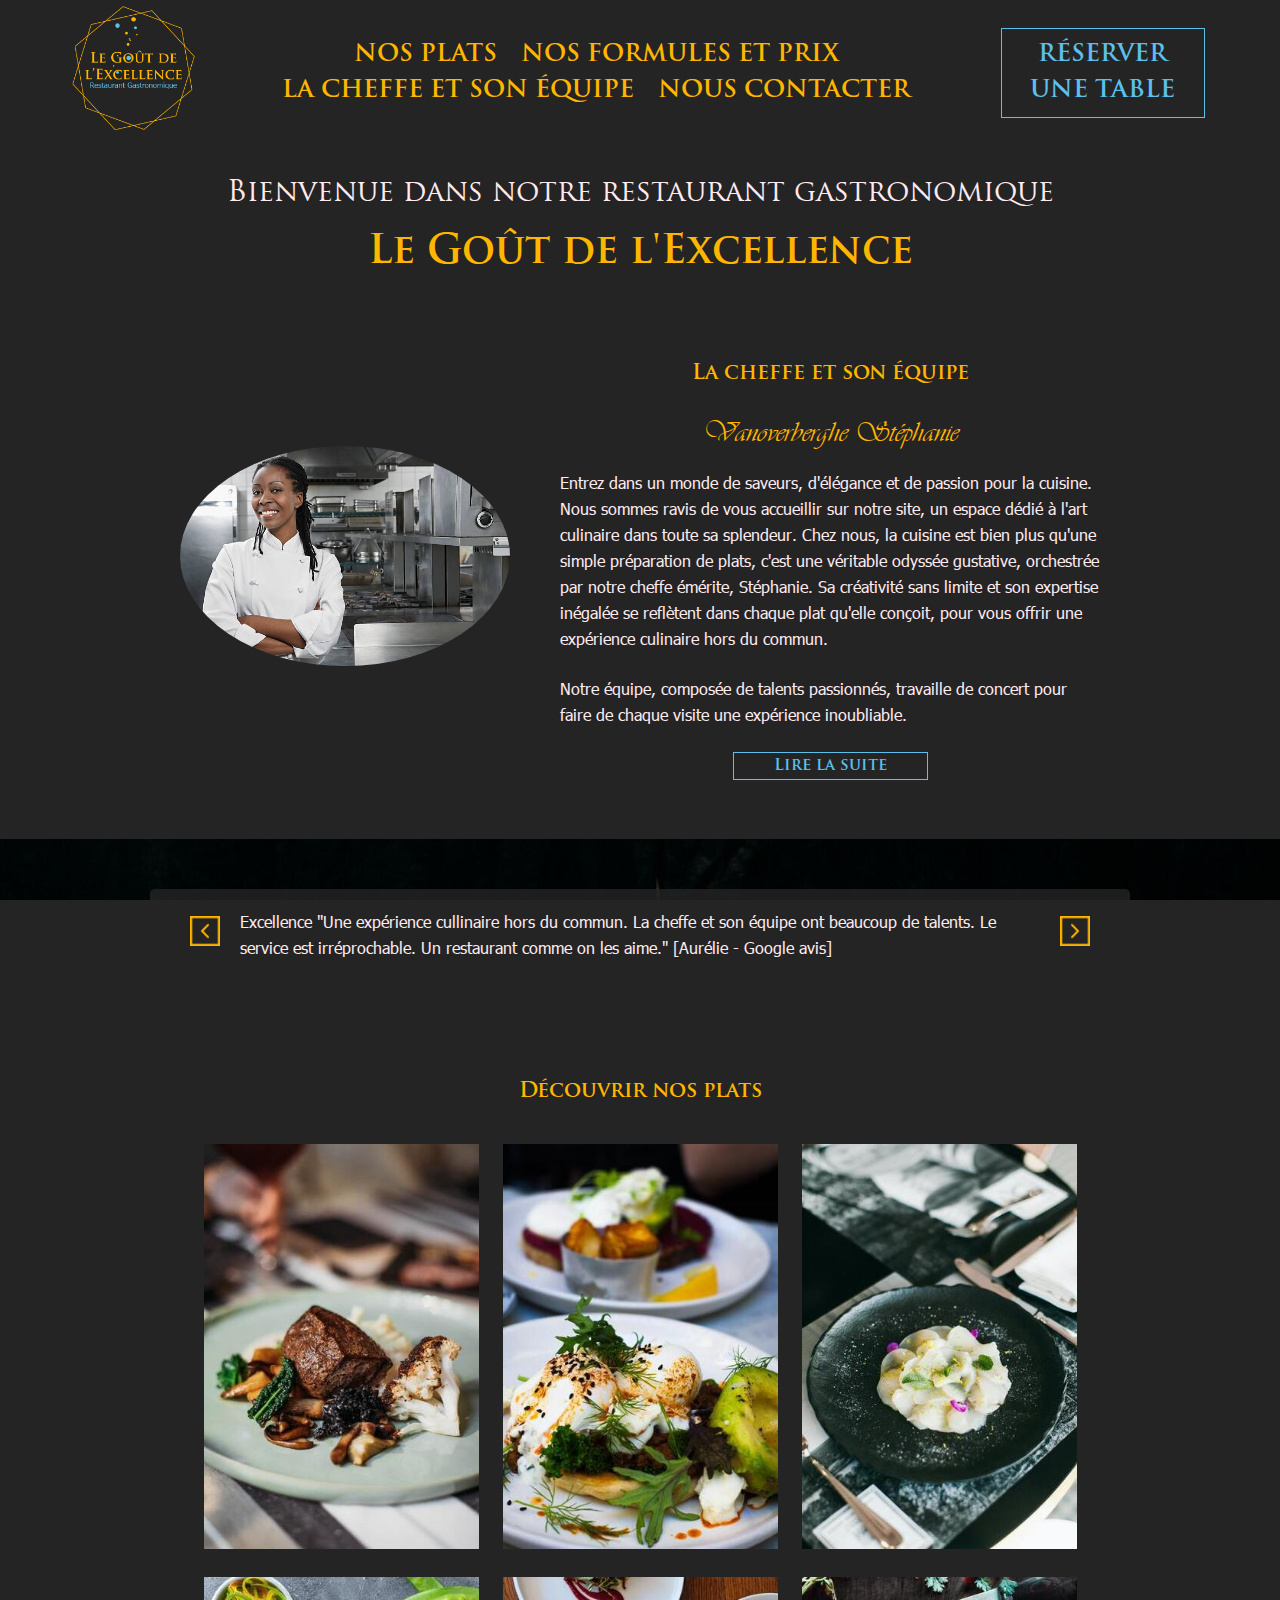
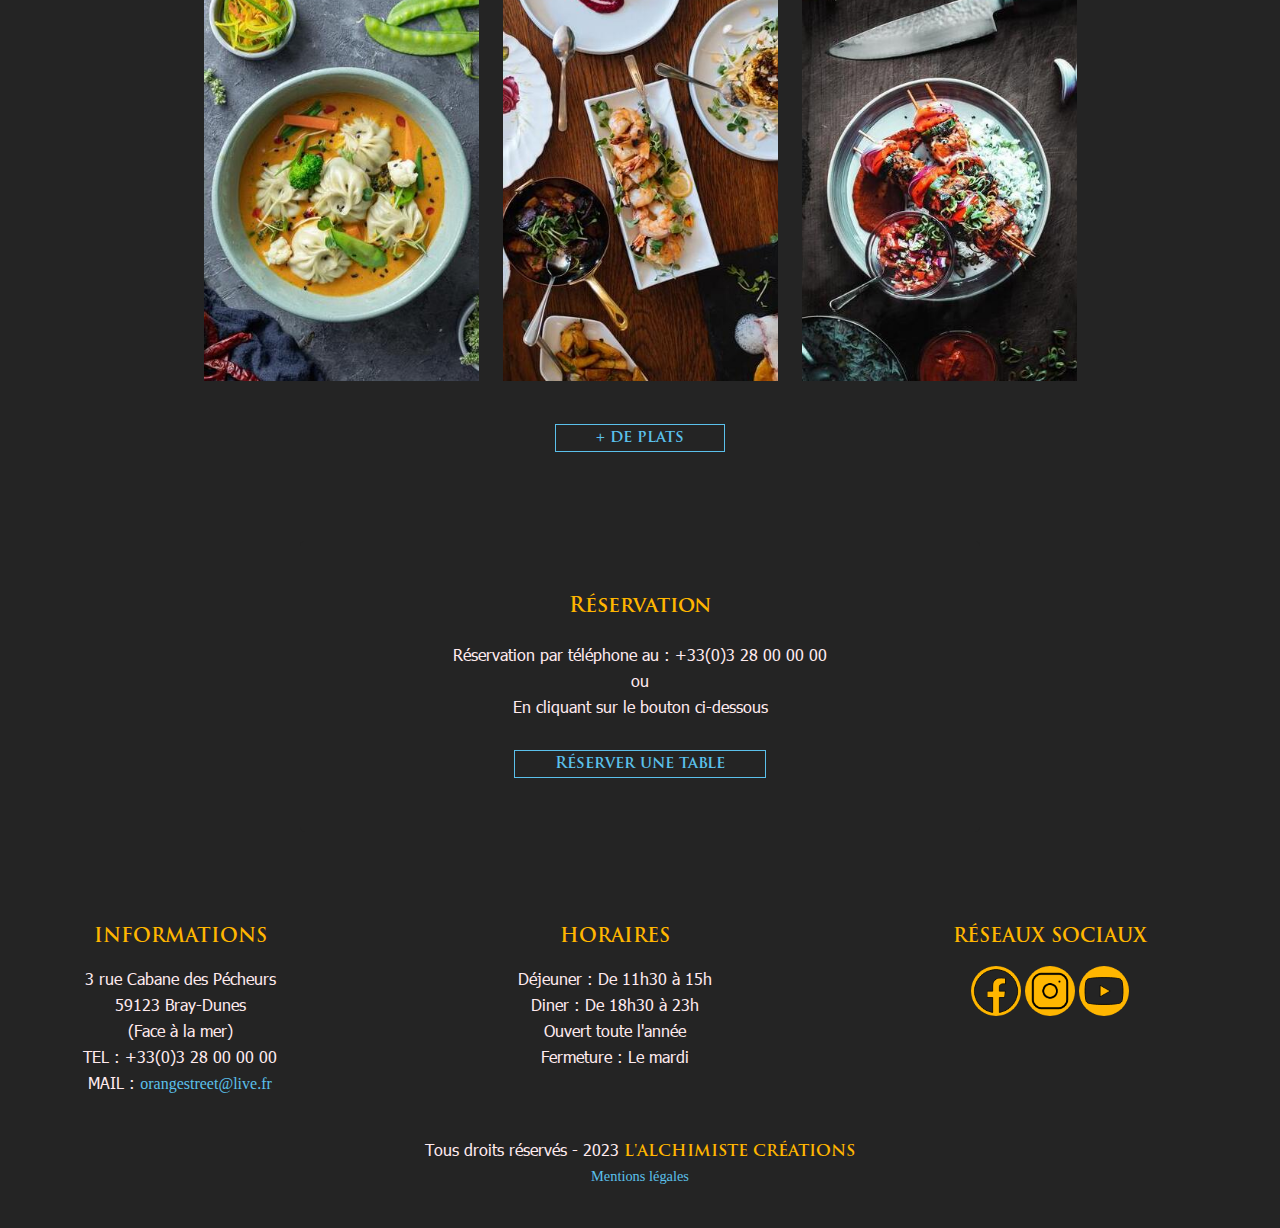
==== commit 008f1ef6: "logo + container" ====
--- a/index.html
+++ b/index.html
@@ -25,7 +25,7 @@
         <div class="topbar">
             <div class="logo">
                 <a href="./" title="Accueil">
-                    <img src="./public/assets/img/logo.png" alt="Logo du restaurant" width="100">
+                    <img src="./public/assets/img/logo.png" alt="Logo du restaurant">
                 </a>
             </div>
             <nav class="header-nav-container">
@@ -60,7 +60,7 @@
         </section>
 
         <!-- CHEFFE -->
-        <section class="section-home">
+        <section class="section">
             <div class="container container-cheffe">
                 <div class="block-cheffe">
                     <div class="block-img">
@@ -110,7 +110,7 @@
         </section>
 
         <!-- PLATE -->
-        <section class="section-mosaik">
+        <section class="section">
             <div class="container-mosaik">
                 <div class="block-body-mosaik">
                     <h2 class="title">Découvrir nos plats</h2>
--- a/public/assets/css/style.css
+++ b/public/assets/css/style.css
@@ -142,7 +142,7 @@
 li {
     font-family: "Tahoma Regular";
     color: #ffeaee;
-    font-size: .6rem;
+    font-size: 1rem;
 }
 
 img {
@@ -153,16 +153,21 @@
 /* HEADER */
 
 .topbar {
-    font-size: 1rem;
+    
     text-transform: uppercase;
     text-align: center;
 }
 
+.logo {
+    width: 100px;
+}
+
 .nav-item:hover {
     color: #5bc0eb;
 }
 
 .nav-item {
+    font-size: 1rem;
     display: block;
     margin: 5px 10px;
     line-height: 1.5;
@@ -230,9 +235,6 @@
 /* HOME SECTION */
 
 .container {
-    display: flex;
-    justify-content: center;
-    align-items: center;
     margin: 20px auto;
     padding: 0 20px;
     max-width: 960px;
@@ -503,8 +505,13 @@
 }
 
 .section-reserved select {
-    background:
-        #364e58 no-repeat right 0.5rem center url(./public/assets/img/arrow-down.png);
+    background: 
+        #364e58 
+        no-repeat 
+        right 
+        0.5rem 
+        center 
+        url(./public/assets/img/arrow-down.png);
     background-size: 15px;
 }
 
@@ -545,11 +552,11 @@
 
 .footer-column p,
 .footer-credits p {
-    font-size: .6rem;
+    font-size: 1rem;
 }
 
 .footer-title {
-    font-size: .8rem;
+    font-size: 1.2rem;
     text-transform: uppercase;
     margin-bottom: 0.8rem;
 }
@@ -565,7 +572,7 @@
 }
 
 .footer-credits {
-    font-size: 0.7rem;
+    font-size: .9rem;
     margin-top: .5rem;
 }
 
@@ -576,7 +583,7 @@
 }
 
 .legal-mentions {
-    font-size: 0.6rem;
+    font-size: 0.9rem;
 }
 
 /* SECTION MENTIONS LEGALES */
@@ -747,9 +754,9 @@
 
     /* SECTION CHEFFE ET SON EQUIPE */
 
-    /* .section-cheffe {
+    .section-cheffe {
         margin: 0 150px;
-    } */
+    }
 
     /* SECTION LEGALS MENTIONS */
 
@@ -804,10 +811,12 @@
     }
 
     .logo {
+        width: 200px;
         margin-right: auto;
     }
 
     .nav-item {
+        font-size: 1.5rem;
         display: inline-block;
         margin: 0 10px;
     }
@@ -822,9 +831,12 @@
 
     /* HOME SECTION */
 
-    .container {
-        margin-left: 250px;
-        margin-right: 250px;
+    .section {
+        display: flex;
+        justify-content: center;
+        align-items: center;
+        margin-left: 150px;
+        margin-right: 150px;
     }
 
     .block-cheffe {
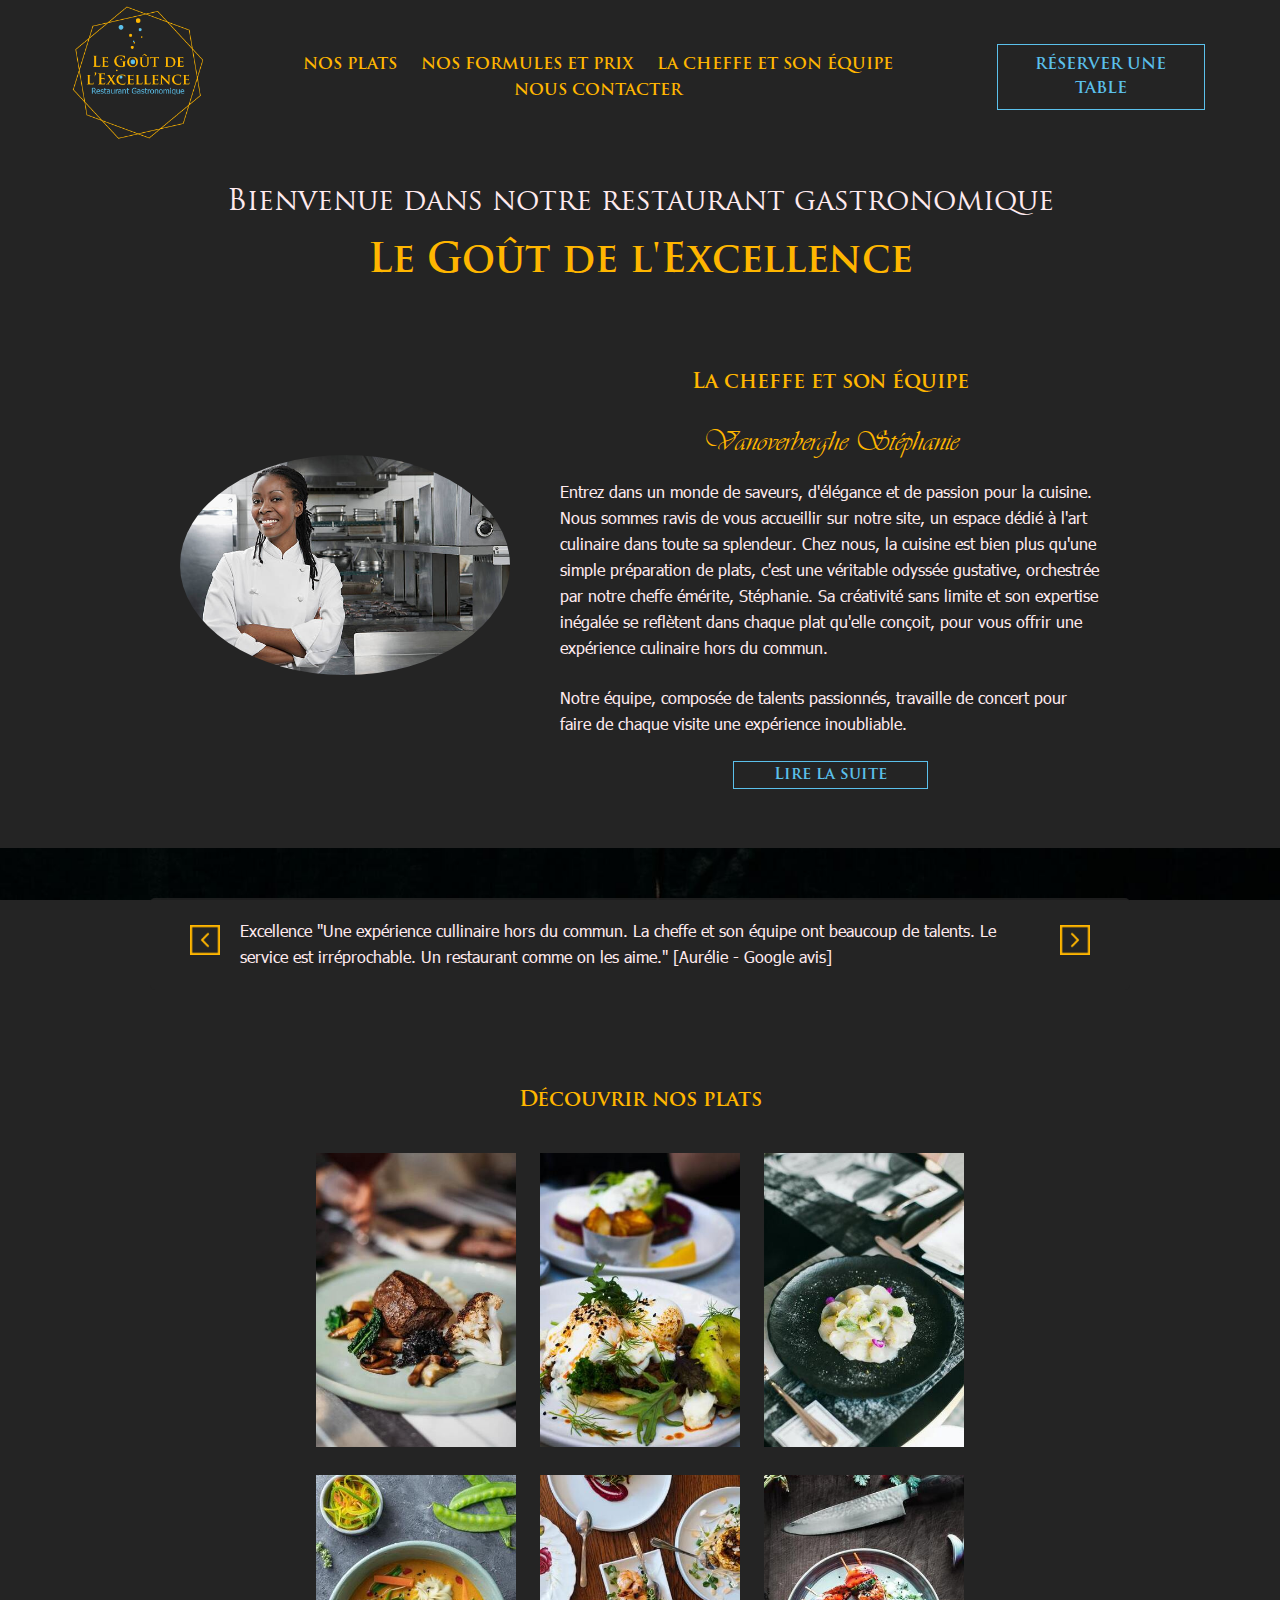
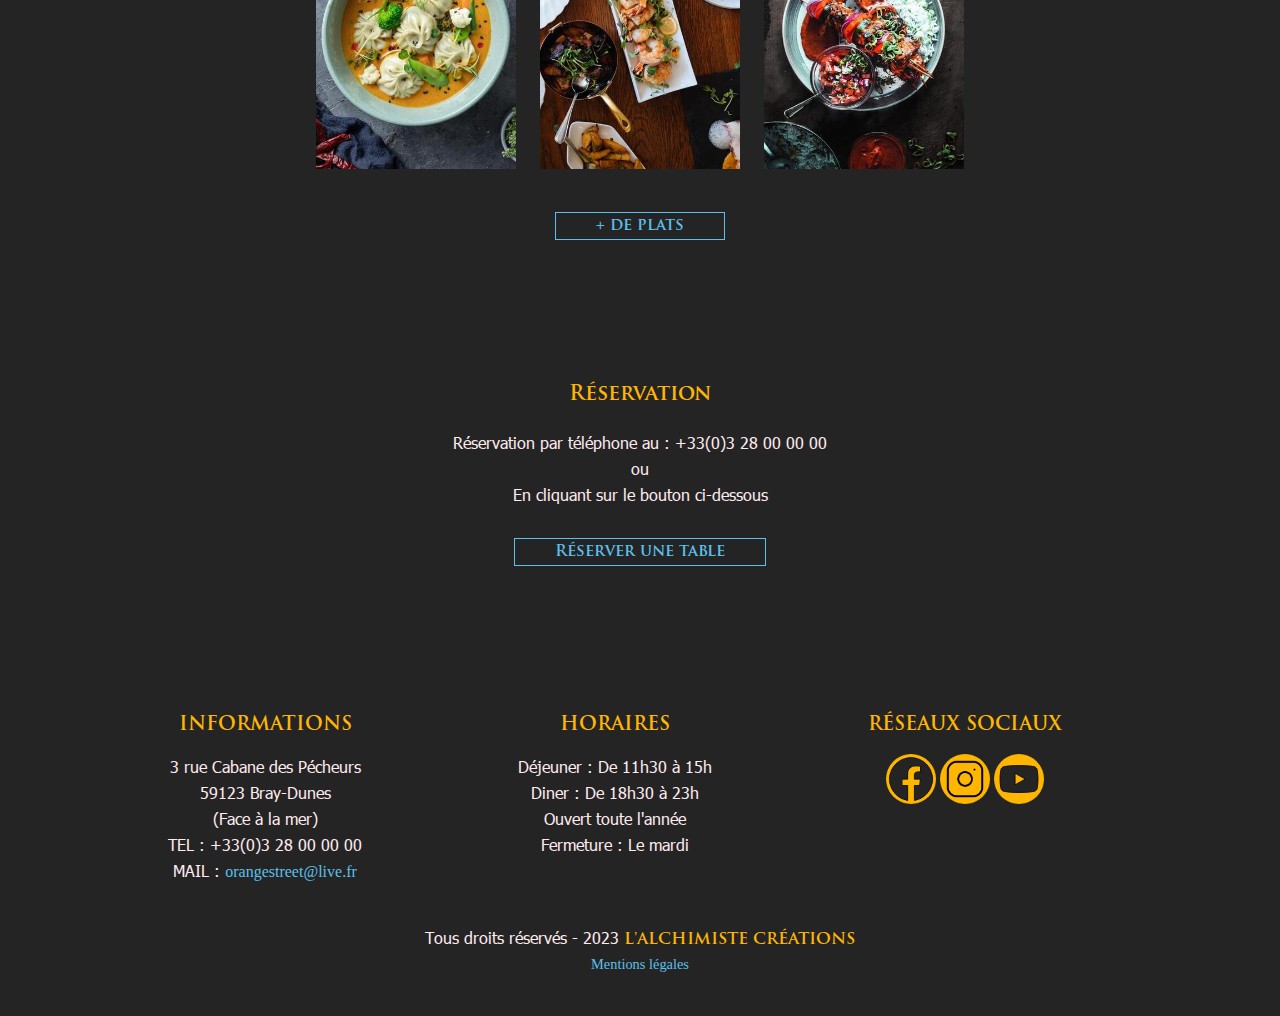
==== commit 10d982a0: "section" ====
--- a/index.html
+++ b/index.html
@@ -151,7 +151,7 @@
     </main>
 
     <!-- FOOTER -->
-    <footer class="footer" id="footer">
+    <footer class="footer section" id="footer">
         <div class="footer-container">
             <div class="footer-columns">
                 <div class="footer-column">
--- a/public/assets/css/style.css
+++ b/public/assets/css/style.css
@@ -153,7 +153,7 @@
 /* HEADER */
 
 .topbar {
-    
+
     text-transform: uppercase;
     text-align: center;
 }
@@ -505,13 +505,8 @@
 }
 
 .section-reserved select {
-    background: 
-        #364e58 
-        no-repeat 
-        right 
-        0.5rem 
-        center 
-        url(./public/assets/img/arrow-down.png);
+    background:
+        #364e58 no-repeat right 0.5rem center url(./public/assets/img/arrow-down.png);
     background-size: 15px;
 }
 
@@ -811,12 +806,12 @@
     }
 
     .logo {
-        width: 200px;
+        width: 150px;
         margin-right: auto;
     }
 
     .nav-item {
-        font-size: 1.5rem;
+        font-size: 1rem;
         display: inline-block;
         margin: 0 10px;
     }
@@ -835,8 +830,8 @@
         display: flex;
         justify-content: center;
         align-items: center;
-        margin-left: 150px;
-        margin-right: 150px;
+        margin-left: 100px;
+        margin-right: 100px;
     }
 
     .block-cheffe {
@@ -867,7 +862,7 @@
     }
 
     .block-img-mosaik img {
-        width: 275px;
+        width: 200px;
         height: auto;
         margin: 10px 10px;
     }
